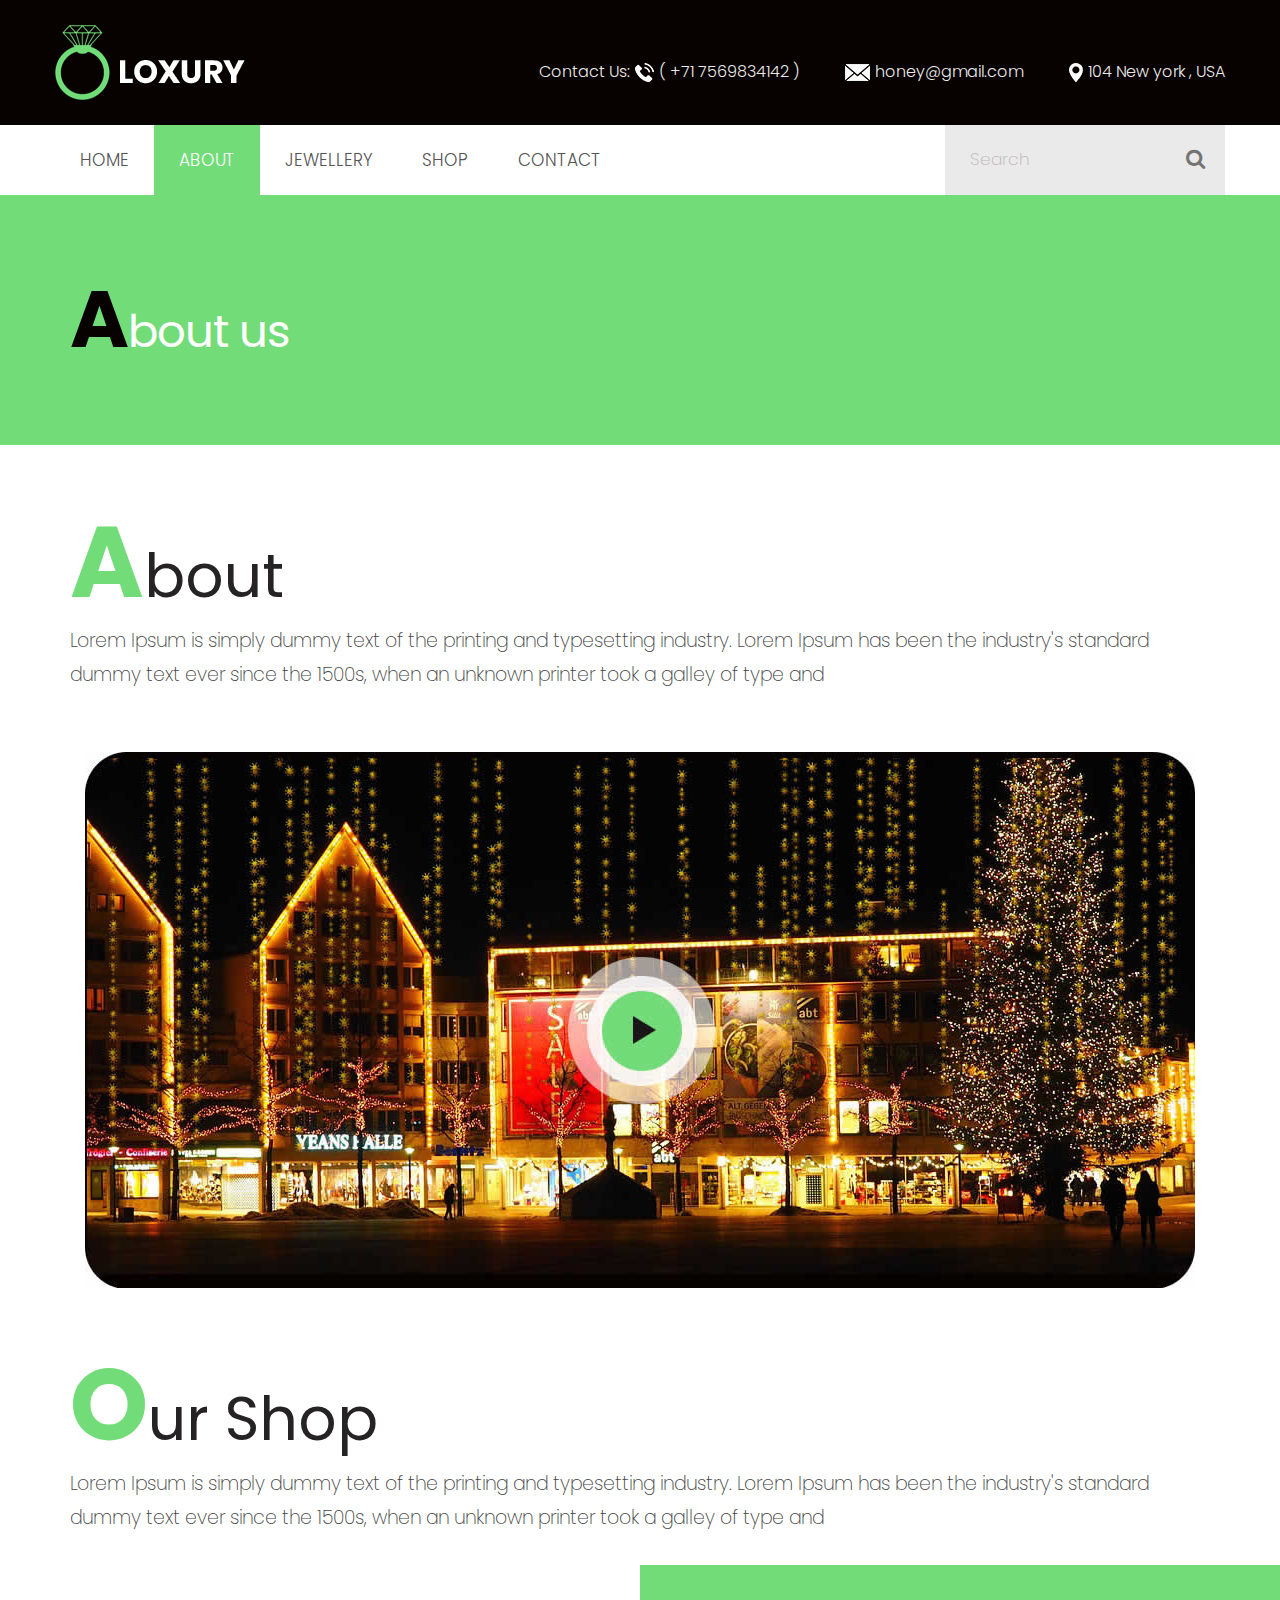
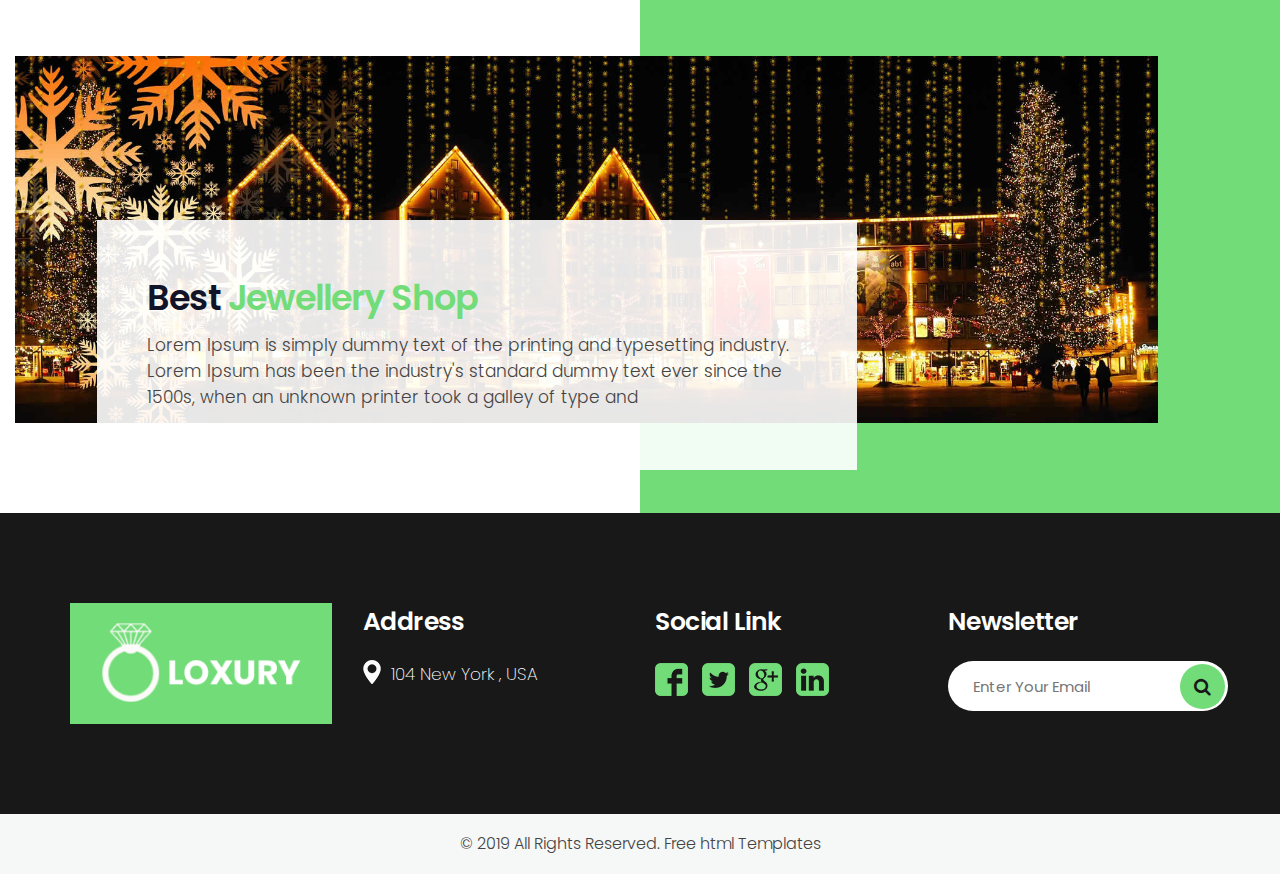
==== about.html @ 3f295a18 "adding theme" ====
<!DOCTYPE html>
<html lang="en">
   <!-- Basic -->
   <meta charset="utf-8">
   <meta http-equiv="X-UA-Compatible" content="IE=edge">
   <!-- Mobile Metas -->
   <meta name="viewport" content="width=device-width, initial-scale=1, shrink-to-fit=no">
   <!-- Site Metas -->
   <title>Loxury</title>
   <meta name="keywords" content="">
   <meta name="description" content="">
   <meta name="author" content="">
   <!-- site icon -->
   <link rel="icon" href="images/fevicon.png" type="image/png" />
   <!-- Bootstrap core CSS -->
   <link href="css/bootstrap.css" rel="stylesheet">
   <!-- FontAwesome Icons core CSS -->
   <link href="css/font-awesome.min.css" rel="stylesheet">
   <!-- Custom animate styles for this template -->
   <link href="css/animate.css" rel="stylesheet">
   <!-- Custom styles for this template -->
   <link href="style.css" rel="stylesheet">
   <!-- Responsive styles for this template -->
   <link href="css/responsive.css" rel="stylesheet">
   <!-- Colors for this template -->
   <link href="css/colors.css" rel="stylesheet">
   <!-- light box gallery -->
   <link href="css/ekko-lightbox.css" rel="stylesheet">
   <!--[if lt IE 9]>
   <script src="https://oss.maxcdn.com/libs/html5shiv/3.7.0/html5shiv.js"></script>
   <script src="https://oss.maxcdn.com/libs/respond.js/1.4.2/respond.min.js"></script>
   <![endif]-->
   </head>
   <body id="about" class="about_page">
      <!-- loader -->
      <div id="preloader">
         <img class="preloader" src="images/logo.png" alt="#">
      </div>
      <!-- end loader -->
      <!-- header -->
      <header class="header">

        <div class="header_top_section">
           <div class="container">
              <div class="row">
               <div class="col-lg-3">
                  <div class="full">
                     <div class="logo">
                        <a href="index.html"><img src="images/logo.png" alt="#" /></a>
                     </div>
                  </div>
               </div>
               <div class="col-lg-9 site_information">
                  <div class="full">
                      <div class="top_section_info">
                         <ul>
                           <li>Contact Us: <img src="images/i1.png" alt="#" /> <a href="#">( +71 7569834142 )</a></li>
                           <li><img src="images/i2.png" alt="#" /> <a href="#">honey@gmail.com</a></li>
                           <li><img src="images/i3.png" alt="#" /> <a href="#">104 New york , USA</a></li>
                        </ul>
                      </div>
                  </div>
               </div>
            </div>
           </div>
        </div>

        <div class="header_bottom_section">

         <div class="container">
            
           <div class="row">
               <div class="col-md-12">
                  <div class="full ">
                     <div class="main_menu">
                        <nav class="navbar navbar-inverse navbar-toggleable-md">
                           <button class="navbar-toggler" type="button" data-toggle="collapse" data-target="#cloapediamenu" aria-controls="cloapediamenu" aria-expanded="false" aria-label="Toggle navigation">
                           <span class="float-left">Menu</span>
                           <span class="float-right"><i class="fa fa-bars"></i> <i class="fa fa-close"></i></span>
                           </button>
                           <div class="collapse navbar-collapse justify-content-md-center" id="cloapediamenu">
                              <ul class="navbar-nav">
                                 <li class="nav-item">
                                    <a class="nav-link" href="index.html">Home</a>
                                 </li>
                                 <li class="nav-item active">
                                    <a class="nav-link color-aqua-hover" href="about.html">About</a>
                                 </li>
                                 <li class="nav-item">
                                    <a class="nav-link color-aqua-hover" href="jewellery.html">Jewellery</a>
                                 </li>
                                 <li class="nav-item">
                                    <a class="nav-link color-grey-hover" href="shop.html">Shop</a>
                                 </li>
                                 <li class="nav-item">
                                    <a class="nav-link color-grey-hover" href="contact.html">Contact</a>
                                 </li>
                              </ul>
                           </div>
                        </nav>
                     </div>
                     <div class="search_bar">
                        <form action="index.html">
                           <input type="text" class="search_field" placeholder="Search" required />
                           <button class="search_button" type="button"><i class="fa fa-search"></i></button>
                        </form>
                     </div>
                  </div>
               </div>
            </div>
         </div>
      </header>
      <!-- end header -->
      <!-- inner page -->
      <section class="innerpage_banner">
         <div class="container">
            <div class="row">
               <div class="col-sm-12">
                  <div class="full">
                     <div class="page_title">
                        <div class="full heading_s1">
                           <h2><span>About us</span></h2>
                        </div>
                     </div>
                  </div>
               </div>
            </div>
         </div>
      </section>
      <!-- end inner page -->
      <!-- about section -->
      <section class="layout_padding section padding_bottom_0">
         <div class="container">
            <div class="row">
               <div class="col-lg-12">
                  <div class="full heading_s1">
                     <h2>About</h2>
                  </div>
                  <div class="full">
                     <p class="large">Lorem Ipsum is simply dummy text of the printing and typesetting industry. Lorem Ipsum has been the industry's standard dummy text ever since the 1500s, when an unknown printer took a galley of type and</p>
                  </div>
               </div>
               <div class="col-md-12">
                  <div class="about_img margin_top_30  text_align_center">
                     <img src="images/video_img.jpg" alt="#" />
                  </div>
               </div>
            </div>
         </div>
      </section>
      <!-- end about section -->
      <!-- section -->
      <section class="layout_padding section padding_bottom_0">
         <div class="container">
            <div class="row">
               <div class="col-lg-12">
                  <div class="full heading_s1">
                     <h2>Our Shop</h2>
                  </div>
                  <div class="full">
                     <p class="large">Lorem Ipsum is simply dummy text of the printing and typesetting industry. Lorem Ipsum has been the industry's standard dummy text ever since the 1500s, when an unknown printer took a galley of type and</p>
                  </div>
               </div>
            </div>
         </div>
      </section>
      <!-- end section -->
      <!-- section -->
      <section class="layout_padding haf_layout section">
         <div class="container-fluid">
            <div class="row">
              <div class="col-md-11">
                 <div class="row">
                   <div class="container">
                    <div class="col-md-8">
                     <div class="full banner_section">
                         <h3>Best <span style="color: #72dd78 !important;">Jewellery Shop</span></h3>
                         <p>Lorem Ipsum is simply dummy text of the printing and typesetting industry. Lorem Ipsum has been the industry's standard dummy text ever since the 1500s, when an unknown printer took a galley of type and</p>
                     </div>
                    </div>
                 </div>
                  </div>
                 <img class="img-responsive" src="images/bg1.jpg" alt="#" />
              </div>
            </div>
         </div>
      </section>
      <!-- end section -->
      <!-- footer -->
      <footer class="footer layout_padding">
         <div class="container">
            <div class="row">
               <div class="col-md-3 col-sm-12">
                  <a href="index.html"><img class="img-responsive" src="images/logo_footer.png" alt="#" /></a>
               </div>

               <div class="col-md-3 col-sm-12">
                  <div class="footer_link_heading">
                     <h3>Address</h3>
                  </div>
                  <div class="address_infor">
                     <p> 
                        <span class="icon"><img src="images/location_icon.png" alt="#" /></span>
                        <span class="addrs">104 New York , USA</span>
                     </p>
                  </div>
               </div>

               <div class="col-md-3 col-sm-12">
                  <div class="footer_link_heading">
                     <h3>Social Link</h3>
                  </div>
                  <div class="social_icon">
                    <ul>
                       <li><a href="#"><img src="images/fb.png" alt="#" /></a></li>
                       <li><a href="#"><img src="images/tw.png" alt="#" /></a></li>
                       <li><a href="#"><img src="images/gp.png" alt="#" /></a></li>
                       <li><a href="#"><img src="images/in.png" alt="#" /></a></li>
                    </ul>
                  </div>
               </div>
               
               <div class="col-md-3 col-sm-12">
                  <div class="footer_link_heading">
                     <h3>Newsletter</h3>
                  </div>
                  <div class="email_address_bottom">
                     <form>
                        <fieldset>
                           <div class="field_email">
                              <input type="email" name="email" placeholder="Enter Your Email">
                              <button><i class="fa fa-search"></i></button>
                           </div>
                        </fieldset>
                     </form>
                  </div>
               </div>
            </div>
         </div>
      </footer>
      <div class="cpy">
        <div class="container">
           <div class="row">
             <div class="col-md-12">
               <p>© 2019 All Rights Reserved. <a href="https://html.design/">Free html Templates</a></p>
             </div>
           </div>
        </div>
      </div>
      <!-- end footer -->
      <!-- Core JavaScript
         ================================================== -->
      <script src="js/jquery.min.js"></script>
      <script src="js/tether.min.js"></script>
      <script src="js/bootstrap.min.js"></script>
      <script src="js/parallax.js"></script>
      <script src="js/animate.js"></script>
      <script src="js/ekko-lightbox.js"></script>
      <script src="js/custom.js"></script>
   </body>
</html>
---- style.css ----
/*-------------------------------------------------------------------
    File Name: style.css
-------------------------------------------------------------------*/

/*-------------------------------------------------------------------
    1.import file
-------------------------------------------------------------------*/

@import url('https://fonts.googleapis.com/css?family=Poppins:100,100i,200,200i,300,300i,400,400i,500,500i,600,600i,700,700i,800,800i,900,900i');
@import url('https://fonts.googleapis.com/css?family=Raleway:100,100i,200,200i,300,300i,400,400i,500,500i,600,600i,700,700i,800,800i,900,900i');

/*-------------------------------------------------------------------
    2.basic
-------------------------------------------------------------------*/

body {
    font-size: 14px;
    line-height: 26px;
    background-color: #f6f7f7;
}

body {
    overflow-x: hidden;
}

* {
    margin: 0;
    padding: 0;
    box-sizing: border-box;
}

h1,
h2,
h3,
h4,
h5,
body,
p {
    font-family: 'Poppins', sans-serif;
}

h1,
h2,
h3,
h4,
h5,
h6 {
    font-weight: 700;
    color: #111428;
}

h1:hover a,
h2:hover a,
h3:hover a,
h4:hover a,
h5:hover a,
h6:hover a {
    color: #121212 !important;
}

h1 {
    font-size: 32px;
    line-height: 40px;
    margin-bottom: 23px
}

h2 {
    font-size: 27px;
    line-height: 38px;
    margin-bottom: 20px
}

h3 {
    font-size: 35px;
    line-height: normal;
    margin-bottom: 17px;
    font-weight: 600;
    color: #111428;
    letter-spacing: -1px;
    line-height: 35px;
}

h4 {
    font-size: 19px;
    line-height: 29px;
    margin-bottom: 14px
}

h5 {
    font-size: 17px;
    line-height: 25px;
    margin-bottom: 11px
}

h6 {
    font-size: 16px;
    line-height: 24px;
    margin-bottom: 11px
}

a {
    color: #121212;
}

body,
p {
    color: #9f9f9f;
}

p {
    margin-bottom: 30px;
    font-size: 17px;
    line-height: normal;
    color: #444;
    font-weight: 300;
}

p.large {
    margin-bottom: 30px;
    font-size: 19px;
    line-height: 34px;
    color: #444;
    font-weight: 200;
}

ol,
ul {
    list-style: none;
    margin: 0;
}

a {
    text-decoration: none !important;
}

.white_fonts p,
.white_fonts h1,
.white_fonts h2,
.white_fonts h3,
.white_fonts h4,
.white_fonts h5,
.white_fonts h6,
.white_fonts ul,
.white_fonts ul li,
.white_fonts ul li a,
.white_fonts ul i,
.white_fonts .post_info i,
.white_fonts div,
.white_fonts a.read_morem,
.white_fonts small {
    color: #fff !important;
}

.blockquote {
    border: 1px solid #e2e2e2 !important;
    background: #fff none repeat scroll 0 0;
    font-size: 1.1rem;
    font-style: italic;
    margin-bottom: 1.5rem;
    border-radius: 0 !important;
    padding: 2rem;
}

.check li:before {
    content: "\f06c";
    font-family: "FontAwesome";
    font-size: 16px;
    left: 0;
    padding-right: 8px;
    position: relative;
    top: 2px;
}

.check li {
    list-style: none;
    margin-bottom: 0.5rem;
}

.check li:last-child {
    margin-bottom: 0;
}

.check {
    margin-left: 0;
    padding-left: 0;
    margin: 0;
}

.check li a {}

hr.invis {
    border: 0;
    margin: 2rem 0;
}

.margin_top_0 {
    margin-top: 0 !important;
}

.margin_top_10 {
    margin-top: 10px;
}

.margin_top_20 {
    margin-top: 20px;
}

.margin_top_30 {
    margin-top: 30px !important;
}

.margin_top_40 {
    margin-top: 40px;
}

.margin_top_50 {
    margin-top: 50px !important;
}

.margin_top_60 {
    margin-top: 60px;
}

.margin_top_70 {
    margin-top: 70px;
}

.margin_top_80 {
    margin-top: 80px;
}

.margin_top_90 {
    margin-top: 90px;
}

.margin_top_100 {
    margin-top: 100px;
}

.margin_bottom_0 {
    margin-bottom: 0 !important;
}

.margin_bottom_10 {
    margin-bottom: 10px;
}

.margin_bottom_20 {
    margin-bottom: 20px;
}

.margin_bottom_30 {
    margin-bottom: 30px;
}

.margin_bottom_40 {
    margin-bottom: 40px;
}

.margin_bottom_50 {
    margin-bottom: 50px;
}

.margin_bottom_60 {
    margin-bottom: 60px;
}

.margin_bottom_70 {
    margin-bottom: 70px;
}

.margin_bottom_80 {
    margin-bottom: 80px;
}

.margin_bottom_90 {
    margin-bottom: 90px;
}

.margin_bottom_100 {
    margin-bottom: 100px;
}

.span1,
.span2,
.span3,
.span4,
.span5,
.span6,
.span7,
.span8,
.span9,
.span10 {
    padding: 0 15px;
    float: left;
    min-height: 25px;
}

.border_radius_0 {
    border-radius: 0 !important;
}

.span1 {
    width: 10%;
}

.span2 {
    width: 20%;
}

.span3 {
    width: 30%;
}

.span4 {
    width: 40%;
}

.span5 {
    width: 50%;
}

.span6 {
    width: 60%;
}

.span7 {
    width: 70%;
}

.span8 {
    width: 80%;
}

.span9 {
    width: 90%;
}

.span10 {
    width: 100%;
}

.center {
    justify-content: center;
    display: flex;
}

.full {
    width: 100%;
    float: left;
}

.only_md_display {
    display: none;
}

button {
    cursor: pointer;
}

button.navbar-toggler .fa-close {
    display: none;
}

button.navbar-toggler[aria-expanded="false"] .fa-bars {
    display: block;
}

button.navbar-toggler[aria-expanded="true"] .fa-close {
    display: block;
}

button.navbar-toggler[aria-expanded="true"] .fa-bars {
    display: none;
}

.field input {
    width: 100%;
    margin-top: 10px;
    border: none;
    min-height: 45px;
    padding: 0 20px;
    line-height: 45px;
    font-size: 15px;
    font-family: 'Poppins', sans-serif;
}

.padding-left_0 {
    padding-left: 0;
}

.blog_detail h3 {
    text-transform: none;
    font-weight: 500;
    line-height: 32px;
    margin-bottom: 20px;
    text-align: justify;
}

.form_contact_main .field {
    width: 50%;
    float: left;
    padding: 0 5px;
}

.half_grey_section {
    background: #252525;
}

.br_single_blog_2 {
    float: left;
    width: 100%;
    margin: 15px 0;
}

.br_single_blog_2 hr {
    border-top: 2px dotted #d3d3d3;
    margin-top: 25px;
    margin-bottom: 25px;
}

.layout_padding_grey_half {
    padding: 80px 105px 80px 90px;
    text-align: center;
}

.width_50 {
    width: 50%;
}

.ekko-lightbox-nav-overlay a {
    opacity: 1 !important;
}

.ekko-lightbox .modal-content {
    box-shadow: none !important;
    border: solid #fff 4px;
}

.modal-backdrop.show {
    opacity: 0.7;
}

.text_align_center {
    text-align: center;
}

.field {
    float: left;
    width: 100%;
    margin-bottom: 5px;
}

.field label {
    float: left;
    width: 36%;
    font-size: 14px;
    font-weight: 500;
    color: #000000;
    margin: 0;
    min-height: 40px;
    line-height: 40px;
}

.custom_field {
    float: right;
    width: 64%;
    background: #f8f8f8;
    border: solid #e1e1e1 1px;
    min-height: 40px;
    border-radius: 5px;
    color: #000;
    font-size: 14px;
    padding: 5px 15px;
}

.field label {
    float: left;
    width: 36%;
    font-size: 14px;
    font-weight: 500;
    color: #000000;
    margin: 0;
    min-height: 40px;
    line-height: 40px;
}

.form_full label {
    width: 100%;
}

form#commant_form div.field textarea.custom_field {
    margin-bottom: 10px;
}

.form_full textarea {
    min-height: 100px;
    width: 100%;
}

.border-radius_0 {
    border-radius: 0 !important;
}

.form_full input,
.form_full select {
    width: 100%;
    height: 50px;
}

.small_heading.main-heading {
    margin-bottom: 20px;
    width: 100%;
}

.small_heading.main-heading h2 {
    font-size: 20px;
    margin-bottom: 5px;
    font-weight: 600;
}

.main-heading::after {
    width: 30px;
    height: 4px;
    background: #feb61a;
    content: "";
    margin: 0;
    display: block;
    position: relative;
}

/**---- Style the tab ----**/

.tab-details {
    float: right;
    padding: 2rem 0;
    width: 80%;
    background-color: #ffffff;
}

.tab-details .blog-meta h4 {
    font-size: 14px;
    margin: 0;
    padding: 0.5rem 0 0;
    line-height: 1.4;
}

div.tab {
    float: left;
    padding: 2rem 0;
    width: 20%;
    position: static;
    height: 100%;
    background-color: #121212;
}

div.tab button {
    display: block;
    background-color: inherit;
    color: black;
    padding: 0.9rem 1rem 0.7rem;
    width: 100%;
    border: 0;
    outline: none;
    text-align: right;
    cursor: pointer;
    -webkit-transition: all .3s ease-in-out;
    -moz-transition: all .3s ease-in-out;
    -ms-transition: all .3s ease-in-out;
    -o-transition: all .3s ease-in-out;
    transition: all .3s ease-in-out;
    font-size: 14px;
    font-weight: 400;
    border-bottom: 0 solid #303030;
    line-height: 1;
    text-transform: capitalize;
}

div.tab button:hover,
div.tab button.active {
    background-color: #ffffff;
    border-right: 0 solid #303030;
    border-bottom: 0 solid #303030;
    border-left: 0 solid #303030;
}

div.tab button:hover {
    border-top: 0;
}

.tabcontent {
    padding: 0 2rem;
    display: none;
}

.tabcontent.active {
    display: block;
}


/* Style the topbar-section */

.topsocial .fa {
    margin-right: 0.5rem;
    font-size: 15px;
}

.topbar-section {
    display: block;
    position: relative;
    background-color: #1d1d1d;
    padding: 0.8rem 2rem;
    font-size: 14px;
}

.blog-list-widget .w-100,
.footer,
.header .dropdown-item,
.header .dropdown-item:hover,
.header .dropdown-item:focus,
div.tab button,
.topbar-section,
.topbar-section a {
    color: rgba(255, 255, 255, 1) !important;
}

div.tab button:hover,
div.tab button.active,
.topbar-section a:focus,
.topbar-section a:hover {
    color: rgba(255, 255, 255, 1) !important;
}

.topbar-section .list-inline {
    margin: 0;
    padding: 0;
}

.topbar-section .tooltip-inner {
    margin-top: 10px !important;
}

.topbar-section .list-inline-item {
    padding: 0 0 0 0.5rem !important;
}

.custom-select {
    border: 1px solid #e2e2e2;
    border-radius: 0;
    color: #464a4c;
    display: inline-block;
    font-size: 12px;
    font-weight: lighter;
    line-height: 1.25;
    max-width: 100%;
    min-height: 45px;
    outline: medium none;
    width: 100%;
}

.table-bordered thead td,
.table-bordered thead th {
    border: 0 none;
}

.page-title {
    position: relative;
    padding: 3rem 0 3rem;
}

.page-title h1 {
    font-size: 34px;
    margin-bottom: 0;
    font-weight: bold;
}

.page-title p {
    font-size: 18px;
    margin-bottom: 0;
    padding-bottom: 0;
}

.breadcrumb-item {
    display: inline;
    text-transform: uppercase;
    letter-spacing: 1px;
    font-size: 11px;
    float: none;
}

.breadcrumb {
    margin-top: 1.6em;
    background-color: transparent;
    border-radius: 0;
    list-style: outside none none;
    margin-bottom: 0;
    padding: 0;
}

.withoutdesc .breadcrumb {
    margin-top: 0;
    line-height: 1;
}

.withbg {
    background: rgba(0, 0, 0, 0) url("images/slider_bg.png") no-repeat scroll center bottom;
    height: 245px;
    position: absolute;
    top: 30px;
    width: 100%;
    left: 0;
    right: 0;
    text-align: center;
    margin: auto;
}

select.form-control:not([size]):not([multiple]) {
    color: #767676;
}

.form-control::-webkit-input-placeholder {
    color: #767676;
    opacity: 1;
}

.form-control::-moz-placeholder {
    color: #767676;
    opacity: 1;
}

.form-control:-ms-input-placeholder {
    color: #767676;
    opacity: 1;
}

.form-control::placeholder {
    color: #767676;
    opacity: 1;
}

a {
    text-decoration: none !important
}

.entry {
    position: relative;
}

.entry:hover .magnifier {
    top: 0;
}

.magnifier {
    position: absolute;
    top: 500px;
    left: 0;
    bottom: 0;
    right: 0;
    opacity: 0;
    -webkit-transition: all .3s ease-in-out;
    -moz-transition: all .3s ease-in-out;
    -ms-transition: all .3s ease-in-out;
    -o-transition: all .3s ease-in-out;
    transition: all .3s ease-in-out;
    -webkit-transform: scale(1);
    -moz-transform: scale(1);
    -ms-transform: scale(1);
    -o-transform: scale(1);
    transform: scale(1);
}

.pager p {
    color: #222222;
    padding-bottom: 0;
    margin-bottom: 0;
}

.pager a,
.magni-like a {
    color: #999999;
}

.magni-desc h4 {
    color: #ffffff;
    text-transform: capitalize;
    font-size: 21px;
    padding-bottom: 5px;
    margin-bottom: 0;
}

.magni-desc a {
    color: #ffffff;
}

.magni-desc small {
    opacity: 1;
    color: #ffffff;
    font-size: 12px;
    text-transform: uppercase;
}

.magni-desc {
    position: absolute;
    bottom: 20%;
    margin: -25px auto;
    text-align: center;
    left: 0;
    right: 0;
}

.with-desc .magnifier {
    left: 0;
    background-color: rgba(0, 0, 0, 0.5);
    right: 0;
    bottom: 0;
    top: 0 !important;
}

.with-desc h4 {
    padding: 10px 0 0;
    margin-bottom: 0;
    font-size: 19px;
}

.with-desc small {
    display: block;
    font-size: 11px;
    letter-spacing: 1px;
    text-transform: uppercase;
}

/*-------------------------------------------------------------------
    3.header
-------------------------------------------------------------------*/

.header {
    padding: 0;
    margin-top: 0;
    position: relative;
    z-index: 2;
    width: 100%;
    top: 0;
    background: #070100;
}

.navbar-inverse {
    padding: 0;
    z-index: 1;
}

.navbar-inverse .navbar-nav .nav-link, .navbar-nav .nav-link {
    font-size: 17px;
    font-weight: 300;
    line-height: normal;
    color: #555454;
    letter-spacing: 0px;
    transition: ease all 0.5s;
    text-transform: uppercase;
}

.nav-item.active {
    background: #72dd78;
}

header .main_menu .nav-item.active a.nav-link {
    color: #fff !important;
}

.dropdown-toggle::after {
    display: inline-block;
    width: auto;
    height: auto;
    margin-left: 0.2em;
    margin-top: 0rem;
    vertical-align: middle;
    content: "\f107";
    border: 0;
    font-family: 'FontAwesome';
}

.navbar-toggleable-md .navbar-nav .nav-link {
    padding: 22px 25px 22px ;
}

.header-section {
    padding: 2rem 0 4rem;
    background-color: #ffffff;
}

.logo img {
    max-width: 324px;
    max-width: 100%;
    margin: auto;
    text-align: center;
    display: block;
}

.navbar-nav {
    margin: 0;
}

.header .dropdown-menu {
    box-shadow: none;
    border-radius: 0;
    min-width: 240px;
    border: 0;
    margin-top: 0 !important;
    border-color: #edeff2;
    background-color: #121212;
}

.header .dropdown-item {
    text-transform: capitalize;
    font-size: 14px;
    padding: 10px 1.5rem;
    background-color: #111428;
    font-weight: 300;
}

.header .dropdown ul li:last-child {
    border-bottom: 0;
}

.header .dropdown-item span {
    position: absolute;
    right: 20px;
    top: 2px;
}

.header .container-fluid {
    max-width: 1240px;
}

.header-section {
    margin-bottom: 0;
}

.header .container {
    padding-left: 0;
    padding-right: 0;
}

.heading_s2 {
    margin-bottom: 50px;
}

.topmenu i {
    padding-right: 0.3rem;
}

.menu-large {
    overflow: hidden;
    position: static !important;
}

.dropdown-menu.megamenu {
    left: 0;
    right: 0;
    margin-top: 10px !important;
    width: 100%;
    background-color: #121212 !important;
}

.dropdown-menu .fa.fa-angle-right {
    position: absolute;
    right: 0px;
    top: 10px;
}

.dropdown-menu .dropdown-menu {
    margin-top: 0 !important
}

.mega-menu-content {
    position: relative;
    padding: 0;
    margin: 0 -10px;
    background-color: #121212;
}

/**---- header top ----**/

.header_top_section {
    min-height: auto;
}

/**---- logo ----**/

.logo {
    float: left;
    margin-top: 25px;
    margin-bottom: 25px;
}

.site_information {
    padding-top: 25px;
}

.site_information ul {
    padding: 0;
    list-style: none;
    margin: 34px 0 0;
    float: right;
    width: auto;
}

.site_information ul li {
    margin-left: 45px;
}

.site_information ul li {
    float: left;
}

.site_information ul li span.infor_text {
    font-size: 15px;
    color: #111428;
    font-weight: 300;
    line-height: 20px;
}

.site_information ul li span.infor_text strong {
    font-weight: 700;
}

.site_information ul li span.icon_img {
    margin-right: 15px;
    display: flex;
    justify-content: center;
    align-items: center;
}

/**---- header bottom section ----**/

.header_bottom_section {
    min-height: 70px;
    background: #fff;
}

.header_bottom_section .main_menu {
    float: left;
    padding-left: 0;
}

/**---- search bar menu ----**/

.header_bottom_section .search_bar {
    float: right;
    width: 275px;
    height: 70px;
    background: #111428;
}

.header_bottom_section .search_bar {
    float: right;
    width: 280px;
    height: 70px;
    background: #eaeaea;
    padding: 21px 25px;
}

.header_bottom_section .search_bar form {
    float: left;
    width: 100%;
}

.header_bottom_section .search_bar form input.search_field {

    width: 100%;
    padding: 0;
    border: none;
    height: 25px;
    color: #757474 !important;
    background: #eaeaea;
    font-weight: 200;
    font-family: 'Poppins', sans-serif;
    font-size: 17px;
    letter-spacing: 0px;

}


.header_bottom_section .search_bar form input.search_field:focus {
    box-shadow: none !important;
}

.header_bottom_section .search_bar form button {
    position: absolute;
    width: 25px;
    padding: 0;
    background: transparent;
    border: none;
    color: #757474;
    font-size: 21px;
    right: 32px;
    cursor: pointer;
}

.header_bottom_section .search_bar ::placeholder {
    color: #bab6b6;
    opacity: 1;
}

.site_information ul li, .site_information ul li a {
    font-size: 16px;
    color: #eaeaea;
    font-weight: 300;
}

/*-------------------------------------------------------------------
    4.section
-------------------------------------------------------------------*/

.img-responsive {
    max-width: 100%;
}

.padding_bottom_0 {
    padding-bottom: 0 !important;
}

.padding_top_0 {
    padding-bottom: 0 !important;
}

.section {
    position: relative;
    display: block;
    padding: 4rem 0;
    background-color: #ffffff;
}

.white_bg {
    background: #fff;
}

.page-title {
    padding: 8rem 0 5.4rem !important;
    margin-top: -2.6rem;
}

.page-title p {
    padding-top: 1rem;
    padding-bottom: 0;
    margin-bottom: 0;
}

.page-title p,
.page-title h1 {
    color: #ffffff !important;
}

.parallax {
    background-attachment: fixed;
    background-position: 50% 0;
    background-repeat: no-repeat;
    height: 100%;
    position: relative;
    -webkit-background-size: cover;
    -moz-background-size: cover;
    -o-background-size: cover;
    background-size: cover;
}

.parallax.parallax-off {
    background-attachment: scroll !important;
    display: block;
    height: 100%;
    min-height: 100%;
    overflow: hidden;
    position: relative;
    background-position: top center;
    vertical-align: sub;
    width: 100%;
}

.no-scroll-xy {
    overflow: hidden !important;
    -webkit-transition: all .4s ease-in-out;
    -moz-transition: all .4s ease-in-out;
    -ms-transition: all .4s ease-in-out;
    -o-transition: all .4s ease-in-out;
    transition: all .4s ease-in-out;
}

.tagline p {
    font-style: italic;
    font-size: 16px;
}

.tagline h3 {
    font-size: 31px;
    margin: 0 0 1.8rem;
    padding: 0;
}

.section-title {
    display: block;
    position: relative;
    margin-bottom: 3rem
}

.section-title h3 {
    z-index: 1;
    font-size: 30px;
    position: relative;
    font-weight: bold;
    text-transform: capitalize;
}

.section-title .lead {
    font-size: 18px;
    margin-bottom: 0;
    font-style: italic;
    padding: 0;
    margin-top: 1rem
}

.section-title h3 .font-backend {
    bottom: -40px;
    color: #f2f2f2;
    font-family: Cochin;
    font-size: 140px;
    height: 80px;
    left: 0;
    line-height: 80px;
    opacity: 0.1;
    position: absolute;
    right: 0;
    z-index: -1;
}

.tagline-message h3 {
    padding: 0;
    font-size: 34px;
    margin: 0;
    line-height: 1.5;
    color: #ffffff;
    font-weight: bold;
}

.nopadtop {
    padding-top: 0 !important;
}

.box {
    background-color: #ffffff;
    padding: 2rem;
    position: relative;
    z-index: 11;
}

.box:hover img {
    top: -10px;
}

.box p {
    padding: 0;
    margin-bottom: 1rem;
}

.box img {
    margin-bottom: 1.5rem;
    display: block;
    line-height: 1;
    width: 60px;
    height: 82px;
    min-height: 82px;
    top: 0;
    position: relative;
    -webkit-transition: all .3s ease-in-out;
    -moz-transition: all .3s ease-in-out;
    -ms-transition: all .3s ease-in-out;
    -o-transition: all .3s ease-in-out;
    transition: all .3s ease-in-out;
}

.box h4 {
    font-size: 18px;
    text-transform: capitalize;
    font-weight: bold;
    margin-bottom: 1rem;
    padding: 0;
}

.m30 {
    margin-top: -60px;
}

.p120 {
    padding-bottom: 6.6rem;
    padding-top: 4rem;
}

.yellow_bg {
    background: #feb61a;
}

.pettr {
    background-image: url(images/yellow_pettr.png);
    background-position: center center;
}

p.large_1 {
    font-size: 17.5px;
    color: #111428;
    line-height: 28px;
    letter-spacing: -0.5px;
    margin: 0 0 10px 0;
}

.form_contact_main button {
    margin-top: 30px;
    background: #111428;
    color: #fff;
    border: none;
    font-weight: 500;
    font-size: 16px;
    padding: 12px 45px;
    border-radius: 5px;
    transition: ease all 0.2s;
}

.form_contact_main button:hover,
.form_contact_main button:focus {
    background: #feb61a;
    color: #111428;
}

/*-------------------------------------------------------------------
    5.sidebar
-------------------------------------------------------------------*/

.sidebar .widget {
    background-color: #ffffff;
    padding: 2rem;
    margin-bottom: 2rem;
}

.header .widget p {
    margin-bottom: 1rem;
}

.header .form-control {
    height: 40px !important;
    font-size: 13px !important;
    margin-bottom: 15px !important
}

.header .button--isi {
    padding: 10px 30px !important;
}

.header .blog-list-widget .mb-1 {
    color: #121212;
}

.header .blog-list-widget img {
    margin-right: 1rem;
    max-width: 72px;
    margin-top: 5px;
}

.header .blog-list-widget small {
    color: #aaaaaa;
}

.header .blog-list-widget .w-100 {
    display: block;
    margin-bottom: 5px;
}

.header .instagram-wrapper a {
    border-color: #ffffff;
    margin-left: -5px;
    margin-right: 5px;
}

.header .widget-title {
    margin: 0 0 1.3rem;
    font-size: 16px;
    padding: 0 !important;
}

.sidebar .instagram-wrapper a {
    border-color: #ffffff;
    border-width: 3px;
}

.category-widget ul {
    margin: 0;
    padding: 0;
    list-style: none;
}

.category-widget li {
    padding: 0.3rem;
    border-bottom: 1px dashed #e2e2e2;
}

.category-widget li:first-child {
    border-top: 1px dashed #e2e2e2;
}

.sidebar .blog-list-widget .mb-1 {
    color: #121212;
    font-size: 15px;
    font-weight: 600;
}

.sidebar small {
    color: #9f9f9f;
}

.tag-widget a {
    background-color: #111111;
    border-radius: 0;
    display: inline-block;
    color: #ffffff !important;
    margin: 0 0.3rem 0.3rem 0;
    line-height: 1;
    font-size: 13px;
    padding: 0.5rem 0.6rem;
    text-transform: capitalize;
}

.search-form {
    position: relative;
}

.search-form .form-control {
    border-right: 0 none;
    margin: 0;
    border: 1px solid #e2e2e2;
    border-radius: 0;
    font-size: 13px;
    font-weight: lighter;
    min-height: 45px;
}

.side_bar_search {
    padding-top: 10px;
}

.side_bar_blog .input-group {
    background: #f8f8f8;
    width: 100%;
    border-radius: 50px;
    height: 50px;
}

.product_catery .row.margin_bottom_20_all {
    float: left;
    width: 100%;
}

.side_bar_blog .input-group input.form-control {
    background: transparent;
    border: none;
    box-shadow: none;
    padding: 15px 20px;
    height: auto;
    font-size: 14px;
}

.side_bar_blog .input-group span.input-group-addon {
    border: none;
    background: transparent;
    padding: 10px 20px;
}

.side_bar_blog .input-group span.input-group-addon button {
    background: transparent;
    border: none;
    font-size: 15px;
    color: #000000;
}

/*-------------------------------------------------------------------
    6.pages
-------------------------------------------------------------------*/

.standard-page {
    padding: 3rem;
    background-color: #ffffff;
}

.standard-page .float-left {
    margin-bottom: 0.5rem;
    margin-right: 1.5rem;
    margin-top: 0.5rem;
}

.standard-page .float-right {
    margin-bottom: 0.5rem;
    margin-left: 1.5rem;
    margin-top: 0.5rem;
}

.notfound {
    padding: 4rem 0;
}

.notfound h2 {
    font-family: Comic Sans MS;
    font-size: 140px;
    padding: 0 0 1.7rem;
    margin: 0;
    line-height: 1;
    font-weight: bold;
}

.notfound h3 {
    font-size: 40px;
    padding: 0;
    margin: 0;
}

.notfound p {
    padding: 2rem 0 1.4rem;
    margin-bottom: 0;
}

.product_blog {
    background: #eaeaea;
    padding: 25px;
}

.product_blog img {
    width: 100%;
}

.product_blog h3 {
    margin: 25px 0 0 0;
    font-size: 20px;
    width: 100%;
    text-align: center;
    color: #202120;
    font-weight: 500;
}

/*-------------------------------------------------------------------
    7.blog
-------------------------------------------------------------------*/

.related-posts .col-lg-6 {
    margin-bottom: 0 !important
}

.user_name {
    font-size: 18px;
    font-weight: bold;
    padding: 0;
}

.comments-list .media-right,
.comments-list small {
    color: #999 !important;
    font-size: 11px;
    letter-spacing: 2px;
    margin-top: 5px;
    padding-left: 10px;
    text-transform: uppercase;
}

.comments-list .media {
    padding: 10px;
    margin-bottom: 15px;
}

.media-body .btn-primary {
    padding: 5px 10px !important;
    font-size: 11px !important;
}

.last-child {
    margin-bottom: 0 !important;
}

.comments-list img {
    max-width: 80px;
    margin-right: 30px;
}

.related-articles .blog-box {
    margin-bottom: 0;
}

.custom-title {
    padding: 0;
    margin: 0 0 2rem;
    font-size: 21px;
}

.authorbox h4 {
    margin: 0 0 0.9rem;
}

.authorbox .fa {
    color: #aaaaaa;
    margin-right: 0.5rem
}

.authorbox p {
    margin-bottom: 1rem;
}

.single-blog-meta {
    margin: 1rem 0 1.4rem;
}

.page-link {
    background-color: #121212;
    border: 0 none;
    border-radius: 0 !important;
    color: #fff;
    display: block;
    line-height: 1.25;
    margin-left: 0;
    margin-right: 6px;
    padding: 0.5rem 0.75rem;
    position: relative;
}

.blog-grid .col-xs-12 {
    margin-bottom: 2rem
}

.blog-box {
    padding: 0rem;
    background-color: #ffffff;
}

.shop-media,
.post-media {
    display: block;
    position: relative;
    overflow: hidden;
}

.shop-media img,
.post-media img {
    width: 100%;
}

.magnifier .fa {
    color: #ffffff !important;
}

.magnifier {
    position: absolute;
    top: 0;
    right: 0;
    bottom: 0;
    left: 0;
    opacity: 0;
    visibility: hidden;
    background-color: rgba(0, 0, 0, 0.2);
    -webkit-transition: all .3s ease-in-out;
    -moz-transition: all .3s ease-in-out;
    -ms-transition: all .3s ease-in-out;
    -o-transition: all .3s ease-in-out;
    transition: all .3s ease-in-out;
}

.entry {
    position: relative;
    overflow: hidden;
}

.hovereffect {
    position: absolute;
    top: 0;
    opacity: 0;
    left: 0;
    right: 0;
    bottom: 0;
    background-color: rgba(0, 0, 0, 0.2);
    -webkit-transition: all .3s ease-in-out;
    -moz-transition: all .3s ease-in-out;
    -ms-transition: all .3s ease-in-out;
    -o-transition: all .3s ease-in-out;
    transition: all .3s ease-in-out;
    zoom: 1;
    filter: alpha(opacity=0);
    opacity: 0.5;
    background: -moz-linear-gradient(0deg, rgba(0, 0, 0, 1) 0%, rgba(0, 0, 0, 0.1) 20%);
    background: -webkit-linear-gradient(0deg, rgba(0, 0, 0, 1) 0%, rgba(0, 0, 0, 0.1) 20%);
    background: linear-gradient(0deg, rgba(0, 0, 0, 1) 0%, rgba(0, 0, 0, 0.1) 20%);
    filter: progid: DXImageTransform.Microsoft.gradient( startColorstr='#121212', endColorstr='#12121200', GradientType=1);
}

.entry:hover .magnifier {
    visibility: visible;
    zoom: 1;
    filter: alpha(opacity=100);
    opacity: 1;
}

.shop-media:hover .hovereffect span::before,
.shop-media:hover .hovereffect,
.post-media:hover .hovereffect span::before,
.post-media:hover .hovereffect {
    visibility: visible;
    zoom: 1;
    filter: alpha(opacity=100);
    opacity: 1;
}

.post-bottom {
    border-top: 1px dashed #e2e2e2;
    padding-top: 1rem;
}

.blog-desc {
    padding: 2rem 2rem 1.5rem;
}

.blog-desc h4 {
    font-size: 21px;
}

.cat-title {
    display: block;
    font-size: 12px;
    margin: 0;
    padding: 0;
    line-height: 1;
    letter-spacing: 1px;
    text-transform: uppercase;
}

.blog-desc h4 {
    margin: 0;
    font-weight: 600;
    padding: 1rem 0 0;
}

.blog-desc p {
    padding-bottom: 0
}

.blog-meta {
    display: block;
    font-style: italic;
    margin: 0.7rem 0 0.6rem;
}

.readmore {
    font-size: 12px;
    font-weight: 500;
    line-height: 1;
    letter-spacing: 1px;
    text-transform: uppercase;
}

.readmore:after {
    content: "\f1bb";
    font-family: "FontAwesome";
    font-size: 14px;
    left: 0;
    padding-left: 8px;
    opacity: 0;
    visibility: hidden;
    position: relative;
}

.blog-box:hover .readmore:after,
.box:hover .readmore:after {
    opacity: 1;
    visibility: visible;
}

/*-------------------------------------------------------------------
    8.others
-------------------------------------------------------------------*/

.loader {
    display: block;
    margin: 20px auto 0;
    vertical-align: middle;
}

#preloader {
    width: 100%;
    height: 100%;
    top: 0;
    right: 0;
    bottom: 0;
    left: 0;
    background: #111;
    z-index: 11000;
    position: fixed;
    display: flex;
    justify-content: center;
    align-items: center;
}

.preloader {
    position: relative;
    margin: 0;
    width: auto;
    height: auto;
}

.tab-services p {
    margin-bottom: 0;
}

.tab-services .tab-details {
    border: 1px dashed #e2e2e2;
}

.tab-services div.tab {
    padding: 0;
    border: 1px dashed #e2e2e2;
    border-right: 0px dashed #e2e2e2;
    background-color: transparent;
}

.tab-services div.tab button {
    padding: 1rem;
    color: #121212 !important;
}

.tab-services h4 {
    font-size: 18px;
    padding: 0 0 1rem !important;
    margin: 0;
}

.dmtop {
    background-color: #111428;
    background-image: url(images/arrow.png);
    background-position: 50% 50%;
    background-repeat: no-repeat;
    z-index: 9999;
    width: 40px;
    height: 40px;
    text-indent: -99999px;
    position: fixed;
    bottom: -100px;
    right: 25px;
    cursor: pointer;
    border-radius: 100%;
    -webkit-transition: all .7s ease-in-out;
    -moz-transition: all .7s ease-in-out;
    -o-transition: all .7s ease-in-out;
    -ms-transition: all .7s ease-in-out;
    transition: all .7s ease-in-out;
    overflow: auto;
}

.tp-caption.WebProduct-Title,
.WebProduct-Title {
    background-color: transparent;
    border-color: transparent;
    border-radius: 0 0 0 0;
    border-style: none;
    border-width: 0;
    color: rgba(255, 255, 255, 1.00);
    font-family: Roboto;
    font-size: 90px;
    font-style: normal;
    font-weight: bold;
    line-height: 90px;
    padding: 0;
    text-decoration: none;
}

.tp-caption.WebProduct-Content,
.WebProduct-Content {
    background-color: transparent;
    border-color: transparent;
    border-radius: 0 0 0 0;
    border-style: none;
    border-width: 0;
    color: rgba(255, 255, 255, 0.8);
    font-family: Roboto;
    font-size: 15px;
    font-style: normal;
    font-weight: 400;
    line-height: 24px;
    padding: 0;
    text-decoration: none;
}

.tp-caption.rev-btn:active,
.rev-btn:active,
.tp-caption.rev-btn:focus,
.rev-btn:focus,
.tp-caption.rev-btn:hover,
.rev-btn:hover {
    background-color: #121212 !important;
    color: #ffffff !important;
}

.stat-count p {
    color: rgba(255, 255, 255, 0.9);
}

.stat-count h3,
.stat-count h4 {
    color: #ffffff;
}

.stat-count h4 {
    font-size: 44px;
    line-height: 1;
    padding: 0;
    margin: 0;
}

.stat-count h3 {
    padding: 20px 0 10px;
    margin: 0;
    line-height: 1;
    font-size: 20px;
}

.stat-count h3 i {
    padding-right: 10px;
    border-right: 1px solid #fff;
    margin-right: 10px;
}

.stat-count p {
    padding: 0;
    margin: 0;
}

#message {
    display: none;
    padding: 20px 0;
    position: relative;
    text-align: left;
}

#map {
    height: 400px;
    position: relative;
    width: 100%;
    z-index: 1;
    margin-bottom: 1rem;
}

#map img {
    max-width: inherit;
}

.loader {
    margin-left: 10px;
}

.map {
    position: relative;
}

.map .row {
    position: relative;
}

.infobox img {
    width: 100% !important;
}

.map .searchmodule {
    padding: 18px 10px;
}

.infobox {
    display: block;
    margin: 0;
    padding: 0 0 10px;
    position: relative;
    width: 260px;
    z-index: 100;
}

.infobox .title {
    font-size: 13px;
    line-height: 1;
    margin-bottom: 0;
    margin-top: 15px;
    padding-bottom: 5px;
    text-transform: capitalize;
}

.contact-box h4 {
    padding: 0 0 20px;
}

.contact-box hr {
    border: 0;
}

.question h3 {
    font-size: 18px;
    padding: 10px 0 15px;
    margin: 0;
    line-height: 1;
}

.question h3 strong {
    font-size: 24px;
    font-weight: bold;
    padding-right: 5px;
}

.question p {
    margin-bottom: 0;
    padding-bottom: 20px;
}

.contact-form .form-control {
    margin-bottom: 20px;
    height: 45px;
    border-radius: 0;
    font-size: 14px;
    border: 1px solid #e2e2e2;
}

.contact-detail {
    font-weight: 700;
    font-size: 15px;
    margin-right: 15px;
}

.contact-detail i {
    margin-right: 3px;
}

.contact-form textarea.form-control {
    height: 120px !important;
    padding-top: 15px;
}

.small-title {
    display: block;
    margin-bottom: 2rem
}

.small-title h4 {
    padding: 0;
    margin: 0 0 0;
    line-height: 1;
}

.contact-details {
    margin: 0 auto;
    padding: 0;
}

.contact-details h1,
.contact-details h2 {
    color: #ffffff;
    padding-bottom: 0;
    line-height: 1.6 !important;
    font-size: 15px;
    font-weight: 500;
    letter-spacing: 1px;
    margin-bottom: 0;
    text-transform: uppercase;
}

.contact-details h1 {
    background-color: #121212;
    border: 10px solid #121212;
    -webkit-box-shadow: inset 0px 0px 0px 2px #313131;
    -moz-box-shadow: inset 0px 0px 0px 2px #313131;
    box-shadow: inset 0px 0px 0px 2px #313131;
    color: #fff;
    padding: 10px 0;
    font-weight: bold;
    max-width: 500px;
    line-height: 1;
    font-size: 38px;
    margin: 15px auto;
}

.team-item .desc {
    -webkit-transition: visibility 0.35s ease-in-out, opacity 0.35s ease-in-out, top 0.35s ease-in-out, bottom 0.35s ease-in-out, bottom 0.35s ease-in-out, bottom 0.35s ease-in-out;
    -moz-transition: visibility 0.35s ease-in-out, opacity 0.35s ease-in-out, top 0.35s ease-in-out, bottom 0.35s ease-in-out, bottom 0.35s ease-in-out, bottom 0.35s ease-in-out;
    -o-transition: visibility 0.35s ease-in-out, opacity 0.35s ease-in-out, top 0.35s ease-in-out, bottom 0.35s ease-in-out, bottom 0.35s ease-in-out, bottom 0.35s ease-in-out;
    transition: visibility 0.35s ease-in-out, opacity 0.35s ease-in-out, top 0.35s ease-in-out, bottom 0.35s ease-in-out, bottom 0.35s ease-in-out, bottom 0.35s ease-in-out;
    opacity: 0;
    padding: 3rem 2rem;
    bottom: 0;
    left: 0;
    right: 0;
    width: 100%;
    top: auto;
    z-index: 111;
    position: absolute;
    visibility: hidden;
    text-align: center !important;
    background-color: rgba(255, 255, 255, 0.98);
    border: 10px solid #ffffff;
    -webkit-box-shadow: inset 0px 0px 0px 2px #e2e2e2;
    -moz-box-shadow: inset 0px 0px 0px 2px #e2e2e2;
    box-shadow: inset 0px 0px 0px 2px #e2e2e2;
}

.team-item .fa {
    margin: 0 5px !important;
    color: #989898;
}

.team-item .desc small {
    letter-spacing: 1px;
    text-transform: uppercase;
    font-size: 11px;
}

.team-item .desc h4 {
    font-size: 18px;
    padding: 0;
    line-height: 1;
    margin: 0;
}

.team-item .desc p {
    margin: 0;
    padding: 0.2rem 0 0.7rem;
}

.normal-team .team-item .desc,
.team-item:hover .desc {
    visibility: visible;
    width: 100%;
    text-align: center;
    position: absolute;
    opacity: 1;
    bottom: 7%;
}

.normal-team .team-item .desc {
    padding: 3rem 1rem;
    position: relative;
    margin-top: -20%
}

.nopadbot {
    padding-bottom: 0 !important;
}

.pricing-box-03 {
    background-color: #333;
    position: relative;
    padding: 3rem 2rem;
    position: relative;
    background-color: #ffffff;
    border: 10px solid #ffffff;
    -webkit-box-shadow: inset 0px 0px 0px 2px #e2e2e2;
    -moz-box-shadow: inset 0px 0px 0px 2px #e2e2e2;
    box-shadow: inset 0px 0px 0px 2px #e2e2e2;
    border: 20px solid transparent;
}

.pricing-box-03.leftbg::before,
.pricing-box-03.nobg::before {
    display: none;
}

.pricing-box-03::before {
    background: rgba(0, 0, 0, 0) url("images/right.png") no-repeat scroll 0 0;
    content: "";
    display: inline-block;
    height: 233px;
    left: -44px;
    position: absolute;
    top: -65px;
    width: 250px;
    z-index: 0;
}

.pricing-box-03.leftbg::after {
    background: rgba(0, 0, 0, 0) url("images/left.png") no-repeat scroll 0 0;
    content: "";
    display: inline-block;
    height: 233px;
    right: -44px;
    position: absolute;
    bottom: -65px;
    width: 250px;
    z-index: 0;
}

.pricing-box-03-body ul {
    padding: 0;
}

.pricing-box-03-body ul li {
    border-top: 1px solid #e2e2e2;
    padding: 8px 0;
    list-style: none;
}

.pricing-box-03-body ul li:last-child {
    border-bottom: 1px solid #e2e2e2;
}

.pricing-box-03-head {
    padding: 20px 0 15px;
    display: block;
    position: relative;
}

.pricing-box-03-head h3 {
    padding: 0 0 0.5rem;
    font-size: 34px;
    margin: 0;
}

.pricing-box-03-head h3 sup {
    font-size: 15px;
}

.pricing-box-03-head h4 {
    color: #60A543;
    font-size: 15px;
    padding: 0;
    margin: 0;
}

.testimonials blockquote {
    position: relative;
    background: white;
    margin-top: 0;
    font-style: italic;
    padding: 2rem 2rem 3rem;
    margin-bottom: 6rem;
    border: 1px solid #e2e2e2;
}

.testimonials blockquote:before {
    content: '';
    position: absolute;
    bottom: -10px;
    left: 18%;
    margin-left: -10px;
    border-top: 10px solid #e2e2e2;
    border-left: 10px solid transparent;
    border-right: 10px solid transparent;
}

.testimonials p {
    padding-bottom: 0;
    margin: 0;
}

.text-primary {
    font-weight: 500;
}

.testimonials blockquote:after {
    content: '';
    position: absolute;
    bottom: -9px;
    left: 18%;
    margin-left: -9px;
    border-top: 9px solid white;
    border-left: 9px solid transparent;
    border-right: 9px solid transparent;
}

.testimonials blockquote img {
    height: 80px;
    width: 80px;
    position: absolute;
    background: white;
    bottom: -60%;
    left: 15%;
    margin-left: -30px;
}

.testimonials blockquote:hover .text-primary,
.testimonials blockquote:hover p {
    color: #ffffff !important;
}

blockquote p.clients-words {
    font-size: 14px;
}

span.clients-name {
    font-size: 14px;
    position: absolute;
    bottom: 20px;
    right: 10px;
}

.absolute-widget {
    display: block;
    margin-top: -33%;
    padding: 1.5rem;
    position: relative;
    border: 10px solid #111;
    -webkit-box-shadow: inset 0px 0px 0px 2px #303030;
    -moz-box-shadow: inset 0px 0px 0px 2px #303030;
    box-shadow: inset 0px 0px 0px 2px #303030;
}

.absolute-widget .form-control {
    border: 1px solid rgba(0, 0, 0, 0.1);
    border-radius: 0;
    font-size: 13px;
    line-height: 1;
    height: 42px;
    background-color: rgba(255, 255, 255, 0.1);
    color: rgba(255, 255, 255, 0.7);
    margin-bottom: 1rem;
}

.absolute-widget::before {
    border-right: 14px solid #646464;
    border-top: 35px solid transparent;
    content: "";
    display: block;
    height: 0;
    left: -24px;
    position: absolute;
    top: -10px;
    width: 7px;
}

.absolute-widget textarea.form-control {
    height: 100px;
    padding-top: 14px;
}

.absolute-widget .form-control::-moz-placeholder {
    color: rgba(255, 255, 255, 0.7);
    opacity: 1;
}

.absolute-widget .form-control:-ms-input-placeholder {
    color: rgba(255, 255, 255, 0.7);
}

.absolute-widget .form-control::-webkit-input-placeholder {
    color: rgba(255, 255, 255, 0.7);
}

/*-------------------------------------------------------------------
    9.buttons
-------------------------------------------------------------------*/

.btn:hover,
.btn:focus,
.btn {
    background-color: #121212;
    color: #ffffff !important;
    border-radius: 0;
    padding: 0.8rem 2rem;
    vertical-align: middle;
    position: relative;
    text-transform: capitalize;
    border: 0 !important;
    text-transform: uppercase;
    border-radius: 0;
    overflow: hidden;
    font-size: 13px;
    font-weight: bold;
    outline: none;
    z-index: 1;
}

.button--isi::before {
    content: '';
    z-index: -1;
    position: absolute;
    top: 50%;
    left: 100%;
    margin: -15px 0 0 1px;
    width: 30px;
    height: 30px;
    color: #ffffff !important;
    border-radius: 50%;
    -webkit-transform-origin: 100% 50%;
    transform-origin: 100% 50%;
    -webkit-transform: scale3d(1, 2, 1);
    transform: scale3d(1, 2, 1);
    -webkit-transition: -webkit-transform 0.3s, opacity 0.3s;
    transition: transform 0.3s, opacity 0.3s;
    -webkit-transition-timing-function: cubic-bezier(0, 0, 0.9, 1);
    transition-timing-function: cubic-bezier(0, 0, 0.9, 1);
}

.button--isi:hover::before {
    -webkit-transform: scale3d(9, 9, 1);
    transform: scale3d(9, 9, 1);
}

/*-------------------------------------------------------------------
    10.widgets
-------------------------------------------------------------------*/

.widget {
    padding: 0.5rem;
}

.widget-title {
    padding: 0 0 2rem;
    margin: 0;
    line-height: 1;
    display: block;
}

ol.workinghours,
.workinghours ul {
    padding: 0;
    margin: 0;
    list-style: none
}

ol.workinghours li,
.workinghours ul li {
    position: relative;
    border-bottom: 1px dashed #303030;
    padding: 0.6rem 0;
    display: block;
}

ol.workinghours li {
    color: #9f9f9f;
    padding: 0 0 0.7rem !important;
    font-size: 14px;
    border: 0 !important;
}

ol.workinghours li:last-child {
    padding: 0 !important;
}

.workinghours ul li:first-child {
    padding-top: 0;
}

.workinghours ul li:last-child {
    border: 0;
}

ol.workinghours li span,
.workinghours ul li span {
    position: absolute;
    right: 0rem;
}

.instagram-wrapper a {
    width: 33.3333%;
    margin: 0;
    float: left;
    position: relative;
    border: 5px solid #121212;
}

.blog-list-widget img {
    max-width: 70px;
    margin-right: 1rem !important;
}

.blog-list-widget .list-group-item {
    padding: 0;
    border: 0;
    margin: 0;
    background-color: transparent;
}

.blog-list-widget .w-100 {
    margin-bottom: 1rem;
    display: block;
}

.blog-list-widget .w-100.last-item {
    margin-bottom: 0;
}

.blog-list-widget .mb-1 {
    color: #ffffff;
    font-size: 14px;
    font-weight: 500;
    line-height: 1.4;
    margin-bottom: 0.25rem;
    margin-top: 0;
}

/*-------------------------------------------------------------------
    11.slider main
-------------------------------------------------------------------*/

/** main slider **/

#main_slider {
    width: 100%;
    height: 100vh;
    padding-top: 0;
}

.slider_section {
    border-bottom: solid #fff 5px;
    box-shadow: 0 20px 75px -75px #000;
    z-index: 1;
    position: relative;
    overflow: hidden;
}


/** fade animation **/

.carousel-fade .carousel-item {
    opacity: 0;
    transition-duration: .6s;
    transition-property: opacity;
}

.carousel-fade .carousel-item.active,
.carousel-fade .carousel-item-next.carousel-item-left,
.carousel-fade .carousel-item-prev.carousel-item-right {
    opacity: 1;
}

.carousel-fade .active.carousel-item-left,
.carousel-fade .active.carousel-item-right {
    opacity: 0;
}

.carousel-fade .carousel-item-next,
.carousel-fade .carousel-item-prev,
.carousel-fade .carousel-item.active,
.carousel-fade .active.carousel-item-left,
.carousel-fade .active.carousel-item-prev {
    transform: translateX(0);
    transform: translate3d(0, 0, 0);
}

.slider_inner {
    width: 100%;
    height: 100vh;
    min-height: 890px;
    background-size: cover !important;
    background-position: center center !important;
}

.slider1 {
    background: url("images/slider1.jpg");
}

.slider2 {
    background: url("images/slider1.jpg");
}

.slider_inner h4 {
    font-size: 60px;
}

h4.font_themecolor {
    color: #72dd78 !important;
}

.slider_coint_inner {
    padding: 250px 0 0;
}

.slider_coint_inner h3 {
    font-size: 60px;
    font-weight: 100;
    line-height: 55px;
    color: #090303;
    letter-spacing: -4px;
    margin-bottom: 20px;
}

.slider_coint_inner p {
    font-size: 18px;
    color: #111428;
    font-weight: 300;
    position: relative;
    letter-spacing: -0.5px;
    width: 85%;
    margin-top: 50px !important;
}

#main_slider .carousel-control-prev,
#main_slider .carousel-control-prev,
#main_slider .carousel-control-prev,
#main_slider .carousel-control-next {
    display: none;
}

#main_slider ol.carousel-indicators li {
    width: 21px;
    height: 21px;
    border-radius: 100%;
    padding: 0;
    margin: 20px 5px;
    background: #070100;
    max-width: 90px;
    color: #fff;
}

#main_slider ol.carousel-indicators li.active {
    background: #72dd78;
    color: #070100;
}


/* slider bullets */

.slider_bullets {
    float: left;
    width: 100%;
    position: absolute;
    left: 0;
    bottom: 0;
    display: flex;
    justify-content: center;
}

.slider_bullets .carousel-indicators {
    position: relative;
    width: auto;
    margin: 0;
    bottom: 0;
    display: flex;
    justify-content: flex-start;
    top: 0;
}

/*-------------------------------------------------------------------
    12.layout
-------------------------------------------------------------------*/

/**---- layout padding ----**/

.layout_padding {
    padding: 90px 0;
}


/**---- heading ----**/

.heading_s1 h2 {
    font-size: 60px;
    color: #252323;
    font-weight: 400;
    line-height: 55px;
    width: auto;
    float: left;
    position: relative;
}

.heading_s1 h2::first-letter {
    color: #72dd78;
    font-size: 100px;
    font-weight: 700;
}

.page_title h2::first-letter {
    font-size: 80px;   
    color: #070100; 
}

.heading_s1 h2 span {
    position: relative;
    top: 5px;
}

.heading_s2 h2 {
    font-size: 50px;
    font-weight: 600;
}

.heading_s1 h3 {
    float: left;
    position: relative;
    margin: 0;
}

.heading_s2 h2 span {
    position: relative;
    margin-top: 20px;
    float: left;
    width: 100%;
    letter-spacing: -0.5px;
}

.white_bg {
    background: #fff;
}


/**---- buttons ----**/

.main_bt {
    width: 175px;
    height: 60px;
    border: solid #111428 1px;
    float: left;
    text-align: center;
    line-height: 58px;
    border-radius: 5px;
    font-size: 17px;
    letter-spacing: 0;
    font-weight: 400;
    transition: ease all 0.2s;
    color: #111428;
}

.main_bt:hover,
.main_bt:focus {
    background: #111428;
    border-color: #111428;
    color: #fff !important;
}

.readmore_bt {
    float: left;
    width: 100%;
    margin-top: 20px;
}

.about_img {
    margin-top: -30px;
    margin-bottom: -1px;
}

/*-------------------------------------------------------------------
    13.counter
-------------------------------------------------------------------*/

.stat-count {
    display: flex;
}

.counter_section {
    background-image: url('images/dark_bg1.jpg');
    background-position: center center;
    background-attachment: fixed;
    background-size: cover;
}

.counter_cont h3 {
    color: #fff;
    font-size: 21px;
    font-weight: 300;
    letter-spacing: -0.5px;
}

.counter_cont {
    margin-left: 30px;
}

.count_first {
    justify-content: flex-start;
}

.count_second {
    justify-content: center;
}

.count_thirt {
    justify-content: flex-end;
}

/*-------------------------------------------------------------------
    14.information
-------------------------------------------------------------------*/

/**---- pets information ----**/

.pet_img {
    position: relative;
    overflow: hidden;
}

.pet_info {
    float: left;
    width: 100%;
    margin-top: 30px;
}

.petinfo {
    border: solid #111428 1px;
    padding: 20px 25px 20px 25px;
    float: left;
    width: 100%;
}

.pet_infobottom {
    float: left;
    width: 100%;
}

.petinfo .pet_infotop {
    width: 100%;
    float: left;
}

.petinfo .pet_infobottom {
    width: 100%;
}

.pet_name {
    font-size: 27px;
    font-weight: 600;
    margin: 0;
    line-height: 28px;
    width: 50%;
    float: left;
    text-align: left;
}

.pet_price {
    float: left;
    width: 50%;
    font-size: 18px;
    color: #111428;
    font-weight: 400;
    text-align: right;
    margin-bottom: 0;
}

.pet_infobottom ul {
    list-style: none;
    margin: 6px 0 0 0;
    padding: 0;
    float: left;
    width: 100%;
}

.pet_infobottom ul li {
    float: left;
    width: 33.33%;
    text-align: left;
    font-size: 14px;
    font-weight: 300;
    color: #666;
}

.overview_search {
    position: absolute;
    top: 0;
    left: 0;
    width: 100%;
    height: 100%;
    background: rgba(254, 182, 26, 0.95);
    display: flex;
    justify-content: center;
    align-items: center;
    color: #fff;
    left: -100%;
    transition: ease all 0.5s;
    top: -100%;
    visibility: hidden;
    opacity: 0;
}

.pet_info:hover .overview_search,
.pet_info:focus .overview_search {
    left: 0;
    top: 0;
    visibility: visible;
    opacity: 1;
}

.overview_search i {
    background: #111428;
    color: #fff;
    width: 50px;
    height: 50px;
    border-radius: 100%;
    text-align: center;
    line-height: 48px;
    color: #fff;
    font-size: 18px;
}

.pet_infobottom ul li:nth-child(2) {
    text-align: center;
}

.pet_infobottom ul li:nth-child(3) {
    text-align: right;
}

/**---- pets service ----**/

.service_blog h3 {
    margin-top: 45px;
}

.service_img img {
    box-shadow: 0 0 25px #c37c00;
}

.services_section_single .service_img img {
    box-shadow: none;
}

/**---- pet gallery ----**/

.ekko-lightbox .modal-body {
    padding: 0;
    border: none;
    box-shadow: 0;
}

/*-------------------------------------------------------------------
    15.testimonial slider
-------------------------------------------------------------------*/

#testimonial_slider {
    background: #fff;
    width: 750px;
    margin: 0 175px;
    padding: 40px 0 0 65px;
    position: relative;
    min-height: 365px;
}

.testimonial_cont p {
    font-size: 21px;
    line-height: 30px;
    font-weight: 200;
    margin: 0;
    color: #111428;
}

.testimonial_cont p strong {
    font-weight: 600;
}

.testimonial_inner_blog .client_img {
    border: solid #fff 10px;
    float: left;
    border-radius: 100%;
}

#testimonial_slider .carousel-inner {
    width: 822px;
    padding-right: 0;
    min-height: 285px;
}

.testimonial_inner_blog {
    width: 100%;
}

.testimonial_inner_blog .client_img {
    border: solid #fff 10px;
    float: left;
    border-radius: 100%;
    position: absolute;
    right: 0;
    top: 0;
    width: 280px;
    height: 280px;
}

#testimonial_slider::after {
    width: 74px;
    height: 68px;
    background: url('images/bottom_arrow.png');
    position: absolute;
    bottom: -68px;
    content: "";
    right: 0;
}

.testimonial_cont {
    padding: 50px 0 0;
}

#testimonial_slider .carousel-indicators {
    bottom: -42px;
    display: flex;
    justify-content: left;
    margin: 0;
}

#testimonial_slider .carousel-indicators li {
    height: 20px;
    width: 20px;
    max-width: 20px;
    border-radius: 100%;
    background: #fff;
    margin: 0 5px 0 0;
}

#testimonial_slider .carousel-indicators li.active {
    background: #feb61a;
}

section.testimonial_section {
    padding-bottom: 165px !important;
}

#testimonial_slider .carousel-inner .item.carousel-item {
    width: 822px;
    padding-right: 0;
}

/*-------------------------------------------------------------------
    16.price table
-------------------------------------------------------------------*/

.price_cont_blog {
    border: solid #111428 2px;
    margin-top: 1px;
    padding: 10px 25px 30px;
    position: relative;
}

.price_cont li {
    color: #111428;
    font-size: 16px;
    line-height: normal;
    font-weight: 300;
    line-height: 35px;
}

.price_head h3 {
    color: #111428;
    font-size: 40px;
    font-weight: 600;
    letter-spacing: 0;
    line-height: 35px;
    float: left;
}

.price_head h3 small {
    font-size: 15px;
    font-weight: 300;
    letter-spacing: -0.3px;
}

h3.price_tag {
    float: right;
    font-size: 50px;
    font-weight: 600;
    letter-spacing: -2px;
    line-height: normal;
}

.price_head {
    float: left;
    width: 100%;
}

.price_cont {
    float: left;
    width: 100%;
}

.price_cont ul {
    list-style: none;
    margin-top: 10px;
    margin-bottom: 30px;
}

/*-------------------------------------------------------------------
    17.subscribe form
-------------------------------------------------------------------*/

.subscribe_form {
    width: 100%;
    border: solid #111428 1px;
    border-radius: 75px;
    min-height: 50px;
}

.subscribe_form .field {
    float: left;
    width: 100%;
    position: relative;
    display: flex;
    margin: 0;
}

.subscribe_form input {
    width: 100%;
    background: #111428;
    border: none;
    border-radius: 75px;
    min-height: 48px;
    padding: 0 170px 0 30px;
    color: #fff;
    font-weight: 200;
    font-family: 'Poppins', sans-serif;
    margin: 0;
}

.subscribe_form button {
    background: #feb61a;
    position: absolute;
    right: 0;
    top: 0;
    border: none;
    width: 145px;
    height: 48px;
    border-radius: 0 75px 75px 0;
    font-family: 'Poppins', sans-serif;
    font-weight: 500;
    cursor: pointer;
}

.subscribe_newsletters p {
    color: #111428;
    margin: 0;
    font-size: 17px;
    line-height: normal;
}

.subscribe_bottom {
    margin-top: 30px;
}

/*-------------------------------------------------------------------
    18.footer
-------------------------------------------------------------------*/

.dark-section, .footer {
    background: #171817;
}

.footer .widget-title {
    color: #ffffff;
}

.footer_logo {
    margin-bottom: 20px;
}

.footer_blog1 p {
    color: #f8fdfe;
    font-size: 14px;
    font-weight: 300;
    line-height: normal;
}

.footer_social_icon {
    float: left;
    width: 100%;
}

.footer_social_icon ul {
    list-style: none;
    margin: 0;
    float: left;
    width: 100%;
}

.footer_social_icon ul li {
    display: inline;
    float: left;
}

.footer_social_icon ul li a {
    background: #fff;
    float: left;
    margin: 0 5px 0 0;
    width: 32px;
    height: 32px;
    text-align: center;
    line-height: 32px;
    border-radius: 100%;
    color: #111428;
    font-size: 15px;
    transition: ease all 0.5s;
}

.footer_social_icon ul li a:hover,
.footer_social_icon ul li a:focus {
    background: #feb61a;
    color: #111428;
}

.footer_link_heading h3 {
    color: #fff;
    font-size: 25px;
    font-weight: 600;
    letter-spacing: -0.5px;
    margin: 0 0 20px 0;
    line-height: normal;
    text-align: left;
}

.footer_blog2 ul {
    list-style: none;
    float: left;
    width: 45%;
    margin: 0;
}

.footer_blog2 ul {
    margin-top: -5px;
}

.footer_blog2 ul li {
    float: left;
    width: 100%;
    margin: 1px 0;
}

.footer_blog2 ul li a {
    font-weight: 300;
    font-size: 14px;
    transition: ease all 0.2s;
    color: #fff;
}

.address_infor p {
    display: flex;
    margin-bottom: 25px;
}

.address_infor p span.icon {
    margin-right: 10px;
    position: relative;
    top: -4px;
}

.footer_blog2 ul li a:hover,
.footer_blog2 ul li a:focus {
    color: #feb61a;
}

.address_infor .addrs {
    color: #fff;
    font-size: 17px;
    font-weight: 200;
    line-height: 26px;
    margin-bottom: 0;
}

.email_address_bottom {
    width: 100%;
}

.email_address_bottom form {
    width: 280px;
    position: relative;
}

.email_address_bottom input {
    width: 280px;
    height: 50px;
    border: none;
    padding: 10px 25px;
    border-radius: 75px;
    line-height: normal;
    font-family: 'Poppins', sans-serif;
    font-size: 15px;
}

.email_address_bottom form button {
    position: absolute;
    right: 3px;
    width: 45px;
    height: 45px;
    background: #72dd78;
    border: none;
    cursor: pointer;
    color: #171817;
    border-radius: 100%;
    top: 3px;
    font-size: 18px;
    z-index: 1;
}

.cpy p {
    margin: 0;
    line-height: 60px;
    text-align: center;
    font-size: 16px;
}

.cpy p a {
    color: #444
}

.cpy p a:hover,
.cpy p a:focus {
    text-decoration: underline !important;
    color: #444;
}

/*-------------------------------------------------------------------
    19.copyright
-------------------------------------------------------------------*/

.copyright {
    background: #0d0f1e;
    min-height: 60px;
    text-align: center;
}

.copyright p {
    margin: 19px 0;
    font-size: 14px;
    color: #fff;
    font-weight: 300;
}

/*-------------------------------------------------------------------
    20.inner page 
-------------------------------------------------------------------*/

.innerpage_banner {
    min-height: 250px;
    background: #72dd78;
    padding-top: 0;
    display: flex;
    align-items: center;
    justify-content: flex-start;
    text-align: left;
}

.page_title h2 {
    color: #fff;
    letter-spacing: -1px;
    margin-bottom: 0;
    font-size: 45px;
}

.pet_info.pet_details .pet_img {
    width: 40%;
    float: left;
}

.pet_info.pet_details .petinfo {
    width: 60%;
    padding: 30px 35px;
    min-height: 378px;
    float: right;
    justify-content: center;
    align-items: center;
    display: flex;
}

.pet_info.pet_details .pet_img img {
    width: 100%;
}

.petinfo .pet_infotop ul {
    float: left;
    width: 100%;
    margin: 25px 0 10px;
    list-style: none;
}

.petinfo .pet_infotop ul li {
    float: left;
    font-size: 17px;
    width: 33.33%;
    font-weight: 300;
    line-height: 30px;
    color: #666;
    text-align: left;
}

.pet_info.pet_details .petinfo p {
    margin: 10px 0;
    font-size: 16px;
    color: #666;
}

.services_page .service_img img {
    border: solid #f3f3f3 10px;
    margin-right: 0;
    box-shadow: none;
}

/**-------------------- testimonial page --------------------**/

.testimonial_qoute {
    background: url(images/yellow_pettr.png);
    background-color: #feb61a;
    padding: 49px;
    background-size: auto;
    color: #fff;
    border-radius: 10px;
}

.testimonial_qoute {
    background: url(images/yellow_pettr.png);
    background-color: #feb61a;
    padding: 50px 50px 50px 75px;
    background-size: auto;
    color: #fff;
    border-radius: 10px;
    position: relative;
}

.testimonial_qoute p {
    margin: 0;
    padding: 10px 45px 10px 75px;
    color: #111428;
    font-size: 25px;
    position: relative;
    font-weight: 300;
}

.testimonial_qoute p i.fa.fa-quote-left {
    font-size: 55px;
    position: absolute;
    left: 5px;
    top: -10px;
    color: #111428;
}

.list_style_2 {
    list-style: none;
    width: 100%;
    margin: 0;
    padding: 0;
    float: left;
}

.list_style_2 li {
    float: left;
    font-size: 18px;
    text-align: center;
    margin-right: 3%;
    padding: 20px 0;
    width: 30%;
}

.list_style_2 li span {
    float: left;
    width: 100%;
}

.list_style_2 li span:nth-child(1) {
    font-size: 75px;
    color: #111428;
}

.list_style_2 li span:nth-child(2) {
    font-size: 20px;
    font-weight: 200;
    color: #222;
    margin-top: 15px;
}

.testimonial_page #testimonial_slider {
    border: solid #ddd 1px;
}

.testimonial_page #testimonial_slider .carousel-indicators li {
    background: #ddd;
}

.testimonial_inner_blog .client_img {
    border: solid #ddd 10px;
}

.testimonial_page #testimonial_slider .carousel-indicators li.active {
    background: #feb61a;
}

/**-------------------- team page --------------------**/

.team_img {
    float: left;
    width: 100%;
}

.team_img img {
    width: 100%;
}

.team_cont {
    float: left;
    width: 100%;
    padding: 20px 25px 20px 100px;
    position: relative;
    border: solid #222 2px;
}

.team_cont::after {
    width: 63px;
    height: 56px;
    content: "";
    display: block;
    position: absolute;
    background: url('images/icon_head.png');
    left: 25px;
    top: 22px;
    opacity: 1;
}

.team_cont h3 {
    margin: 0 0 -4px 0;
    color: #222;
    font-size: 21px;
    padding: 0;
    font-weight: 600;
    letter-spacing: -0.2px;
}

.team_cont p {
    margin: 0;
    font-size: 18px;
    color: #333;
}

.team_cont ul {
    list-style: none;
    margin: 5px 0 0 0;
    float: left;
    width: 100%;
}

.team_cont ul li {
    display: inline;
    float: left;
    margin: 0 20px 0 0;
    font-size: 18px;
}

.team_social_icon {
    float: left;
    width: 100%;
    background: #222;
}

.team_social_icon ul {
    list-style: none;
    margin: 0;
    padding: 6px 0px 8px;
    float: left;
    width: 100%;
    justify-content: center;
    display: flex;
}

.team_social_icon ul li {
    float: left;
    margin: 0 8px;
    font-size: 17px;
}

.team_social_icon ul li a {
    color: #fff;
    transition: ease all 0.5s;
}

.team_social_icon ul li a:hover,
.team_social_icon ul li a:focus {
    color: #feb61a;
}

/**-------------------- 404 error page --------------------**/

.error_section {
    height: 100vh;
    display: flex;
    justify-content: center;
    align-items: center;
    background-image: url('images/error_bg.png');
    background-size: cover;
    background-position: top right;
}

.error_section h2 {
    font-size: 210px;
    margin: 0;
    line-height: 210px;
    color: #222;
}

.error_section p.large {
    font-size: 50px;
    color: #222;
    font-weight: 200;
}

.error_section p.large+p {
    margin: 0;
}

/**-------------------- faq page --------------------**/

.faq_section .card {
    border-radius: 0;
}

.faq_section .card .card-header {
    padding: 0px !important;
}

.faq_section .card .card-header h5 {
    float: left;
    width: 100%;
}

.faq_section .card .card-header h5 .btn-link {
    border: none;
    background: transparent;
    font-size: 18px;
    font-weight: 300;
    color: #333;
    float: left;
    width: 100%;
    text-align: left;
    padding: 15px 20px !important;
}

.faq_section .card .card-header h5 .btn-link {
    text-decoration: none;
}

.card-body {
    padding: 20px 25px;
}

.card-body p {
    margin: 0;
    padding: 5px 10px;
    font-size: 15px;
    line-height: 25px;
}

.faq_section .card {
    border-radius: 0;
    float: left;
    width: 100%;
    margin: 0 0 15px 0;
}

/**-------------------- gallery page --------------------**/

.gallery-title {
    font-size: 36px;
    color: #42B32F;
    text-align: center;
    font-weight: 500;
    margin-bottom: 70px;
}

.gallery-title:after {
    content: "";
    position: absolute;
    width: 7.5%;
    left: 46.5%;
    height: 45px;
    border-bottom: 1px solid #5e5e5e;
}

.filter-button {
    font-size: 16px;
    border: solid #111428 1px;
    border-radius: 5px;
    text-align: center;
    color: #111428;
    margin: 5px;
    font-family: 'Poppins', sans-serif;
    padding: 10px 20px;
    background: #fff;
    transition: ease all 0.2s;
}

.filter-button:hover {
    border: 1px solid #feb61a;
    border-radius: 5px;
    text-align: center;
    background: #feb61a;
    color: #ffffff;
}

.port-image {
    width: 100%;
}

.gallery_product {
    margin-bottom: 30px;
}

.portfolio_btn {
    margin-bottom: 30px;
}

/*-------------------------------------------------------------------
    21.blog 
-------------------------------------------------------------------*/

.blog_section {
    margin-bottom: 30px;
    float: left;
    width: 100%;
}

.blog_page_4 .blog_section {
    margin-bottom: 30px;
}

.blog_feature_cantant {
    padding: 25px 30px;
    float: left;
    width: 100%;
    border: solid #ddd 1px;
    background: #fff;
}

.blog_head {
    font-size: 21px;
    color: #000;
    font-weight: 700;
    line-height: normal;
    margin: 0;
}

.post_info {
    color: #999;
    font-size: 15px;
    margin-bottom: 15px;
    float: left;
    width: 100%;
    margin-top: 0;
    font-weight: 300;
}

.post_info li {
    display: inline;
    margin-right: 20px;
}

.post_info li i {
    margin-right: 5px;
}

.blog_feature_cantant p {
    width: 100%;
}

.blog_section p {
    float: left;
    width: 100%;
}

.read_more {
    font-weight: 600;
    font-size: 14px;
}

.shr {
    float: left;
    font-weight: 600;
    margin-right: 15px;
    margin-top: 2px;
}

.blog_page_5 .shr {
    font-size: 14px;
    margin-right: 10px;
}

.blog_page_5 .social_icon ul li {
    font-size: 14px;
    margin-right: 8px;
}

.blog_page_5 .blog_feature_cantant {
    padding: 30px 38px;
}

.blog_page_5 .blog_section {
    margin-bottom: 30px;
}

.bottom_info {
    float: left;
    width: 100%;
    border-top: solid #eee 1px;
    padding-top: 30px;
}

.bottom_info .main_bt {
    transform: scale(.9);
    margin-left: -8px;
}

.bottom_info .pull-right {
    padding: 15px 0;
}

.side_bar h4 {
    margin-top: 0;
    margin-bottom: 15px;
    font-size: 16px;
}

.side_bar_blog {
    margin-bottom: 50px;
    float: left;
    width: 100%;
}

.post_head {
    font-weight: 600;
    margin: 0 0 0 0;
    font-size: 15px;
}

p.post_date {
    font-size: 14px;
    font-weight: 400;
    color: #999;
}

.post_head a {
    color: #000;
}

.recent_post li {
    margin-bottom: 20PX;
}

.categary {
    font-size: 15px;
}

.categary a {
    color: #000;
}

.categary li {
    margin-bottom: 10px;
    transition: ease all 0.5s;
    font-size: 14px;
}

.categary li:hover,
.categary li:focus {
    padding-left: 10px;
}

.tags li {
    float: left;
    margin-right: 8px;
    margin-bottom: 8px;
}

.tags a {
    border: solid 1px #e1e1e1;
    border-radius: 50px;
    padding: 0 22px;
    float: left;
    min-height: 45px;
    line-height: 45px;
    transition: ease all 0.2s;
    font-weight: 500;
    font-size: 13px;
}

.categary a:hover,
.categary a:focus {
    color: #feb61a;
}

.tags a:hover,
.tags a:focus {
    color: #111 !important;
    background: #feb61a;
    border-color: #feb61a;
}

/*-------------------------------------------------------------------
    22.blog detail 
-------------------------------------------------------------------*/

.comment_cantrol {
    font-size: 14px;
    font-weight: 500;
}

.comment_cantrol span {
    float: left;
    width: 100%;
    margin-top: 5px;
    text-transform: uppercase;
}

.comment_section {
    float: left;
    width: 100%;
    border-bottom: dotted 2px;
    padding-bottom: 25px;
}

.view_commant {
    float: left;
    width: 100%;
    margin-top: 30px;
}

.command_cont {
    padding: 20px 30px;
    min-height: 120px;
}

.blog_section p.comm_head {
    font-weight: 600;
    font-size: 14px;
    text-transform: uppercase;
}

.blog_section p.comm_head span {
    font-size: 12px;
    font-weight: 400;
    margin-left: 5px;
}

.blog_section p.comm_head a.rply {
    float: right;
    font-weight: 400;
    text-transform: none;
}

.blog_section .command_cont p {
    line-height: 18px;
}

.blog_feature_img img {
    width: 100%;
}

.post_info li strong {
    font-weight: 300;
}

.command_cont {
    margin-bottom: 30px;
}

.post_commt_form {
    float: left;
    width: 100%;
}

.post_commt_form h4 {
    padding: 0 5px;
}

.shr {
    float: left;
    font-weight: 400;
    margin-right: 0;
    margin-top: 2px;
    color: #111;
}

.social_icon {
    float: left;
    margin: 2px 0 0 0;
}

.social_icon ul {
    list-style: none;
    float: left;
}

.social_icon ul li {
    display: inline;
    font-size: 17px;
    margin-right: 10px;
}

.categary ul li i {
    margin-right: 5px;
}

.social_icon li a {
    transition: ease all 0.2s;
}

.social_icon li a:hover,
.social_icon li a:focus {
    color: #feb61a;
}

.img_post {
    float: left;
    width: 100%;
    margin-bottom: 25px;
}

.new_blog div.post_date {
    padding: 8px 0;
    float: left;
    width: 100%;
}

.italic_contant {
    border-left: solid #f1c40f 3px;
    padding-left: 17px;
    left: 17px;
    position: relative;
    font-style: italic;
}

.user_comt .span1 {
    padding: 0;
}

.comment p.name_user {
    font-size: 18px;
    color: #111428;
    font-weight: 600;
    margin: 0;
}

.comment p.date_time_information {
    font-size: 13px;
    color: #999;
    font-weight: 400;
    margin-bottom: 20px;
}

.comment p.msg {
    color: #000;
    font-size: 14px;
    font-weight: 500;
    margin: 0;
}

.comment p.msg i {
    color: #000;
    font-size: 18px;
    font-weight: 600;
    margin-right: 5px;
}

.comment p {
    margin-bottom: 20px;
    font-size: 15px;
}

.user_comt {
    float: left;
    width: 100%;
    margin-bottom: 30px;
    background: #f6f6f6;
    padding: 30px;
}

.user_comt.inner_commant {
    float: right;
    width: 88%;
}

.border-radius_0 {
    border-radius: 0 !important;
}

.form_full .btn.button_custom {
    height: 50px;
    line-height: 50px;
    font-size: 16px;
    text-transform: none;
    font-weight: 500;
    padding: 0px 35px;
    border-radius: 5px !important;
    background: #111428;
}

.form_full .btn.button_custom:hover,
.form_full .btn.button_custom:focus {
    background: #feb61a;
}

form#commant_form div.field textarea.custom_field {
    margin-bottom: 10px;
}

.form_full {
    float: left;
    width: 100%;
}

/*-------------------------------------------------------------------
    23.pagination
-------------------------------------------------------------------*/

.pagination {
    margin: 0;
}

.pagination>li {
    display: inline;
    margin: 0 4px;
    float: left;
}

.pagination>li>a,
.pagination>li>span {
    position: relative;
    float: left;
    padding: 5px 12px;
    margin-left: 0;
    color: #000000;
    background-color: #fff;
    border: solid #e1e1e1 1px;
    border-radius: 0;
    width: 40px;
    text-align: center;
    height: 40px;
    line-height: 28px;
    transition: ease all 0.2s;
    font-weight: 400;
}

.pagination>li>a:focus,
.pagination>li>a:hover,
.pagination>li>span:focus,
.pagination>li>span:hover {
    z-index: 2;
    color: #fff;
    background-color: #feb61a;
    border-color: #feb61a;
}

.pagination>.active>a {
    background: #feb61a;
    color: #fff;
    border-color: #feb61a;
}

/*-------------------------------------------------------------------
    24.contact us
-------------------------------------------------------------------*/

.contact_blog {
    text-align: center;
    border: solid #eee 5px;
    padding: 50px 40px;
    margin: 50px 0 0;
    min-height: auto;
}

.contact_blog h5 {
    margin: 0;
    font-size: 22px;
    font-weight: 600;
    text-transform: none;
    margin-top: 25px;
    margin-bottom: 5px;
}

.contact_blog p {
    margin: 0;
    color: #999;
    font-size: 16px;
    font-weight: 300;
}

.contact_icon {
    font-size: 39px;
    width: 100px;
    height: 100px;
    background: #eee;
    line-height: 100px;
    border-radius: 100%;
    margin-top: -100px;
    color: #111428;
}

.haf_layout {
    min-height: 500px;
    position: relative;
}

.haf_layout::after {
    width: 50%;
    position: absolute;
    right: 0;
    content: "";
    display: block;
    background: #72dd78;
    height: 100%;
    top: 0;
}

.haf_layout .container-fluid {
    position: relative;
    z-index: 1;
}

.banner_section {
    position: absolute;
    background: rgba(255,255,255,.9);
    padding: 60px 50px;
    top: 165px;
    left: 80px;
}

.banner_section p {
    margin-bottom: 0;
}

.contact_section {
    background: #444343;
    padding: 70px 0 50px;
    margin-bottom: 80px;
}

.gold_con {
    text-align: center;
    line-height: 500px;
}

.form_cont {
    width: 100%;
    display: flex;
    justify-content: center;
    justify-content: center;
}

.form_cont form {
    width: 450px;
}

.form_cont form input {
    width: 100%;
    border-radius: 200px;
    height: 60px;
    padding: 10px 30px;
    background: #e7e6e6;
    font-size: 17px;
    color: #929292;
    font-weight: 200;
    border: none;
    margin: 20px 0 0 0;
}

.form_cont form textarea {
    width: 100%;
    border-radius: 200px;
    height: 100px;
    padding: 20px 30px;
    background: #e7e6e6;
    font-size: 17px;
    color: #929292;
    border: none;
    font-weight: 200;
    margin: 20px 0 0 0;
}

.form_cont button {
    width: 185px;
    background: #72dd78;
    border: none;
    color: #fff;
    height: 65px;
    font-size: 18px;
    font-weight: 300;
    border-radius: 100px;
    line-height: 72px;
    text-transform: uppercase;
    margin-top: 20px;
}

.product_section {
    position: relative;
    z-index: 1;
}
---- css/responsive.css ----
/**************************************
    File Name: responsive.css
**************************************/


/* RESPONSIVE 
**************************************/

button.navbar-toggler {
    padding: 0;
    height: 50px;
    border: none;
    width: 100%;
    text-align: center;
    border-radius: 0;
    padding: 0 20px;
    font-family: poppins;
}

button.navbar-toggler span:nth-child(1) {
    font-size: 18px;
    font-weight: 500;
    padding-top: 2px;
}

@media (max-width: 1047px) {
    .topbar-section .list-inline-item {
        padding: 0 0.2rem !important;
    }
}

@media (max-width: 989px) {
    div.tab button,
    div.tab {
        text-align: center;
        width: 100%;
        float: none;
    }
    .tab-details {
        float: none;
        margin-top: 1rem;
        width: 100%;
    }
    .sidebar,
    .footer .widget {
        margin: 1.5rem 0;
    }
    .center-side,
    .left-side,
    .right-side {
        float: left;
        width: 50%;
    }
}

@media (max-width: 590px) {
    .standard-page {
        background-color: #ffffff;
        padding: 1rem;
    }
    .notfound h2 {
        font-size: 80px;
    }
    .notfound h3 {
        font-size: 24px;
    }
    .topbar-section .text-right {
        text-align: center !important;
    }
}

@media (max-width: 991px) {
    .standard-page .float-left,
    .standard-page .float-right {
        display: block;
        margin: 1rem auto;
        float: none !important;
    }
    .header .dropdown-menu {
        margin-top: 0 !important;
    }
    .p120 {
        padding: 4rem 0 !important;
    }
    .absolute-widget {
        position: relative;
        margin-top: 3rem;
    }
    .team-item:hover .desc {
        bottom: 0;
    }
    .nopadtop {
        padding-top: 5rem !important
    }
    .m30 {
        margin-bottom: 0;
        margin-top: 1rem !important;
    }
    .mobile30 {
        margin-top: -1rem;
        margin-bottom: 1rem;
    }
    .blog-box,
    .shop-item,
    .pricing-box-03 {
        margin: 1rem 0;
        text-align: center !important;
    }
    .absolute-widget::before,
    .pricing-box-03::before,
    .pricing-box-03.leftbg::after {
        display: none;
    }
}

@media (max-width: 768px) {
    .shop-desc {
        margin-top: 2rem;
    }
    #map {
        margin-top: 1rem
    }
    .topbar-section {
        text-align: center !important;
    }
    .topbar-section .text-right {
        margin: 5px 0;
        text-align: center !important;
    }
    .stat-count {
        margin: 1rem 0;
    }
    .tagline-message h3 {
        font-size: 18px;
    }
}

@media (max-width: 528px) {
    .topbar-section {
        padding: 0.6rem 1rem;
    }
}

@media (min-width: 992px) {
    .header .dropdown-menu {
        margin-top: 13px;
    }
    .header .navbar-nav .has-submenu {
        position: relative;
    }
    .header .navbar-nav .has-submenu:hover>ul {
        visibility: visible;
        opacity: 1;
        top: 100%;
    }
    .header .navbar-nav .has-submenu:hover>ul li ul {
        margin-top: -1px;
    }
    .header .navbar-nav .has-submenu ul {
        -webkit-transition: visibility 0.35s ease-in-out, opacity 0.35s ease-in-out, top 0.35s ease-in-out, bottom 0.35s ease-in-out, left 0.35s ease-in-out, right 0.35s ease-in-out;
        -moz-transition: visibility 0.35s ease-in-out, opacity 0.35s ease-in-out, top 0.35s ease-in-out, bottom 0.35s ease-in-out, left 0.35s ease-in-out, right 0.35s ease-in-out;
        -o-transition: visibility 0.35s ease-in-out, opacity 0.35s ease-in-out, top 0.35s ease-in-out, bottom 0.35s ease-in-out, left 0.35s ease-in-out, right 0.35s ease-in-out;
        transition: visibility 0.35s ease-in-out, opacity 0.35s ease-in-out, top 0.35s ease-in-out, bottom 0.35s ease-in-out, left 0.35s ease-in-out, right 0.35s ease-in-out;
    }
    .header .navbar-nav .has-submenu .dropdown-menu {
        min-width: 220px;
        padding: 0;
        -webkit-border-radius: 0;
        -moz-border-radius: 0;
        border-radius: 0;
    }
    .header .navbar-nav .has-submenu>ul {
        position: absolute;
        top: 130%;
        visibility: hidden;
        display: block;
        opacity: 0;
        left: 0;
    }
    .header .navbar-nav .has-submenu>ul.start-right {
        right: 0;
        left: auto;
    }
    .header .navbar-nav .has-submenu>ul li {
        position: relative;
    }
    .header .navbar-nav .has-submenu>ul li:hover>ul {
        visibility: visible;
        opacity: 1;
        left: 100%;
    }
    .header .navbar-nav .has-submenu>ul li:hover>ul.show-right {
        right: 100%;
    }
    .header .navbar-nav .has-submenu>ul li ul {
        position: absolute;
        top: 0;
        visibility: hidden;
        display: block;
        opacity: 0;
        left: 130%;
    }
    .header .navbar-nav .has-submenu>ul li ul.show-right {
        right: 130%;
        left: auto;
    }
}


/** small desktop **/

@media (min-width: 992px) and (max-width: 1199px) {
    .navbar-toggleable-md .navbar-nav .nav-link {
        padding-left: 18px;
        padding-right: 18px;
    }
    .header_bottom_section .main_menu {
        float: left;
        padding-left: 15px;
    }
    #testimonial_slider {
        margin: 0 30px;
    }
    .pet_infobottom ul li {
        font-size: 14px;
    }
    .price_cont_blog {
        padding: 10px 20px 30px;
    }
    .price_head {
        position: relative;
    }
    .price_head h3 small {
        display: none;
    }
    .price_head h3 br {
        display: none;
    }
    .pet_infobottom ul li {
        font-size: 14px;
        line-height: normal;
    }
    .price_head h3 {
        font-size: 30px;
        line-height: 60px;
        margin: 0;
    }
    h3.price_tag {
        font-size: 40px;
    }
    .pet_name {
        font-size: 22px;
    }
    .petinfo .pet_infotop ul li {
        font-size: 14px;
        width: 33.33%;
        line-height: 22px;
    }
    .main_bt {
        width: 145px;
        height: 55px;
        line-height: 55px;
        border-radius: 5px;
        font-size: 15px;
        font-weight: 400;
        color: #111428;
    }
    .testimonial_qoute p {
        margin: 0;
        padding: 10px 45px 10px 75px;
        color: #111428;
        font-size: 21px;
        position: relative;
        font-weight: 300;
        line-height: 30px;
    }
    .pet_info.pet_details .petinfo {
        min-height: 372px;
    }
    .slider_bullets {
        display: none;
    }
}


/** small screen **/

@media (min-width: 768px) and (max-width: 991px) {
    .site_information {
        display: none;
    }
    .main_menu button.navbar-toggler {
    padding: 0 15px;
    margin: 10px 0;
    display: flex;
    justify-content: flex-start;
    align-items: center;
    }
    .logo {
        float: left;
        margin-top: 15px;
        margin-bottom: 15px;
        width: 100%;
    }
    button.navbar-toggler span:nth-child(1) {
        display: none;
    }
    .header_bottom_section .main_menu {
        width: 58%;
    }
    .navbar-toggleable-md .navbar-nav .nav-link {
        padding: 15px 20px 15px;
    }
    p.large {
        margin-bottom: 30px;
        font-size: 18px;
        line-height: 25px;
        color: #444;
        font-weight: 300;
    }
    .couner_cont {
        margin-left: 15px;
    }
    .counter_icon img {
        height: 90px;
    }
    .counter_cont h3 {
        padding-top: 0;
    }
    .service_blog {
        margin-top: 20px;
    }
    .service_blog h3 {
        margin-top: 0;
    }
    .petinfo {
        padding: 20px;
    }
    #testimonial_slider {
        margin: 0;
        width: 100%;
        padding: 40px 0 0 50px;
    }
    #testimonial_slider .carousel-inner .item.carousel-item,
    #testimonial_slider .carousel-inner {
        width: 660px;
    }
    .testimonial_cont p {
        font-size: 18px;
        font-weight: 300;
        padding-right: 285px;
    }
    .testimonial_cont {
        padding: 35px 0 0;
    }
    .only_md_display {
        display: block;
    }
    h3.price_tag {
        font-size: 35px;
        margin-top: 18px;
    }
    .price_table {
        float: left;
        width: 100%;
        margin-bottom: 30px;
    }
    .price_head h3 {
        font-size: 35px;
    }
    .price_head h3 small {
        font-size: 14px;
    }
    .email_address_bottom form {
        width: 100%;
        position: relative;
    }
    .email_address_bottom input {
        width: 100%;
    }
    .pet_info.pet_details .pet_img {
        width: 100%;
        float: left;
    }
    .pet_info.pet_details .petinfo {
        width: 100%;
        margin-top: 10px;
    }
    .footer_blog2 ul {
        width: 50%;
    }
    .pet_info {
        margin-top: 30px;
    }
    .slider_bullets {
        display: none;
    }
    .about_img img {
        width: 100%;
    }
    .banner_section {
    position: absolute;
    background: rgba(255,255,255,.9);
    padding: 60px 50px;
    top: 0;
    left: 0;
   }

   .social_icon ul li img {
    width: 25px;
}
.footer_link_heading h3 {
    font-size: 21px;
}

.address_infor p span.icon {
    margin-right: 10px;
    position: relative;
    top: 0;
}

.gold_con img {
    width: 100%;
    padding-left: 32px;
}

.form_cont {
    padding-right: 25px;
}

#main_slider {
    width: 100%;
    height: auto;
    padding-top: 0;
}

.slider_inner {
    width: 100%;
    height: auto;
    min-height: auto;
    background-size: cover !important;
    background-position: center center !important;
}

}


/** tablet screen **/

@media (min-width: 576px) and (max-width: 767px) {
    .site_information {
        padding-top: 0;
        display: none;
    }
    .header_bottom_section .search_bar {
        width: 100%;
        padding: 13px 20px;
        height: 50px;
    }
    .header_bottom_section .search_bar {
        width: 100%;
        padding: 17px 25px 17px 25px;
        height: 60px;
    }
    .header_bottom_section .main_menu {
        float: left;
        padding: 0;
        width: 100%;
    }
    .logo {
        width: 100%;
        margin-top: 25px;
        margin-bottom: 20px;
    }
    .logo img {
        max-width: 180px;
    }
    .header_bottom_section {
       min-height: 60px;
       background: #fff;
    }
    .header_bottom_section .search_bar form button {
        font-size: 20px;
        right: 32px;
    }
    .header_bottom_section .search_bar form input.search_field {
        font-weight: 300;
    }
    .header_bottom_section .navbar-inverse .navbar-nav .nav-link,
    .navbar-nav .nav-link {
        font-size: 15px;
        font-weight: 400;
        line-height: normal;
        letter-spacing: 0.5px;
    }
    .header_bottom_section .navbar-toggleable-md .navbar-nav .nav-link {
        padding: 10px 20px 10px;
    }
    .header .dropdown-item {
        font-size: 14px;
        padding: 5px 1.5rem;
        font-weight: 300;
    }
    /** slider section **/
    .slider_coint_inner h3 {
        font-size: 42px;
        letter-spacing: -2px;
        text-align: left;
    }
    .slider_coint_inner p::after {
        width: 30px;
        height: 21px;
        top: 5px;
        right: -5px;
    }
    .slider_coint_inner {
        padding: 340px 0 0;
    }
    .slider_inner {
        min-height: auto;
        background-position: right right !important;
        background-size: auto 100% !important;
    }
    /** layout section **/
    .layout_padding {
        padding: 65px 0;
    }
    .heading_s1 h2 {
        font-size: 35px;
    }
    .heading_s1 h2 span::after {
        right: -50px;
        top: 16px;
    }
    .heading_s1 h2 img {
        width: 45px;
    }
    h3 {
        font-size: 32px;
        margin-bottom: 15px;
        font-weight: 600;
    }
    p.large {
        font-size: 17px;
        font-weight: 300;
        line-height: 28px;
    }
    .about_img {
        margin-top: 25px;
    }
    .about_img img {
        width: 100%;
        position: relative;
        left: 15px;
    }
    .count_second {
        justify-content: left;
    }
    .heading_s2 h2 {
        font-size: 32px;
        font-weight: 600;
    }
    .heading_s2 h2 span {
        margin-top: 10px;
    }
    .petinfo .pet_infobottom {
        width: 100%;
        display: none;
    }
    /** service **/
    .service_blog {
        margin: 15px 0;
    }
    h3 {
        font-size: 24px;
        text-align: left;
        line-height: 28px;
    }
    .gallery_section a[data-gallery="example-gallery"] img {
        width: 100%;
    }
    .service_img {
        text-align: center;
    }
    /** testimonial **/
    #testimonial_slider {
        background: #fff;
        width: 100%;
        margin: 0 0;
        padding: 20px 20px;
        position: relative;
        min-height: 365px;
    }
    #testimonial_slider .carousel-inner {
        width: 100%;
        padding-right: 0;
        min-height: 285px;
    }
    #testimonial_slider .carousel-inner .item.carousel-item {
        width: 100%;
        padding-right: 0;
    }
    .testimonial_inner_blog .client_img {
        border: solid #fff 0;
        float: left;
        border-radius: 100%;
        position: absolute;
        right: 0;
        top: 0;
        width: 100%;
        height: auto;
        text-align: center;
    }
    .testimonial_inner_blog .client_img img {
        max-width: 245px;
        width: 85%;
    }
    .testimonial_inner_blog {
        width: 100%;
        display: grid;
    }
    .testimonial_inner_blog .client_img {
        order: -1;
        margin-top: 20px;
        position: relative;
    }
    .testimonial_cont {
        padding: 30px 0 0;
    }
    .testimonial_cont p {
        font-size: 15px;
        font-weight: 300;
        margin: 0;
        color: #111428;
        text-align: center;
        line-height: 28px;
    }
    .testimonial_cont p br {
        display: none;
    }
    .testimonial_cont p strong {
        font-weight: 600;
        float: left;
        width: 100%;
        margin-top: 10px;
        margin-bottom: 20px;
    }
    /** price **/
    .price_head {
        text-align: center;
    }
    h3.price_tag {
        line-height: normal;
        margin-bottom: 0;
    }
    .price_table {
        float: left;
        width: 100%;
        margin-bottom: 30px;
    }
    /** subcribe **/
    .subscribe_form .field {
        float: left;
        width: 100%;
        position: relative;
        display: block;
    }
    .subscribe_form {
        border: none;
    }
    .subscribe_form input {
        padding: 0 30px 0 30px;
    }
    .subscribe_form button {
        width: 100%;
        border-radius: 100px;
        border: solid #111428 1px;
        margin-top: 20px;
        position: relative;
    }
    .price_head h3 {
        width: 100%;
        text-align: left;
    }
    .service_blog p {
        text-align: center;
    }
    .readmore_bt {
        justify-content: center;
        display: flex;
    }
    .counter_icon {
        width: 109px;
        text-align: center;
    }
    .counter_cont h3 {
        font-size: 20px;
        text-align: left;
    }
    .heading_s1 {
        display: flex;
        justify-content: left;
        text-indent: 0;
    }
    /** counter **/
    .count_first {
        justify-content: center;
    }
    .count_second {
        justify-content: center;
    }
    .count_thirt {
        justify-content: center;
    }
    .counter_cont {
        width: 180px;
    }
    .pet_img img {
        width: 100%;
    }
    /** family pets **/
    .petinfo {
        padding: 15px;
    }
    .pet_price {
        font-size: 15px;
        line-height: 32px;
    }
    .pet_name {
        font-size: 23px;
    }
    .pet_info.pet_details .pet_img {
        width: 100%;
        float: left;
    }
    .pet_info.pet_details .petinfo {
        width: 100%;
        margin-top: 10px;
    }
    .pet_info {
        margin-top: 30px;
    }
    .error_section h2 {
        font-size: 128px;
        margin: 0;
        line-height: normal;
        color: #222;
    }
    .error_section p.large {
        font-size: 34px;
        color: #222;
        font-weight: 200;
        line-height: 35px;
    }
    .error_section p.large {
        font-size: 32px;
        color: #222;
        font-weight: 200;
        line-height: 35px;
    }
    .error_section {
        background-size: 100% auto;
        background-position: bottom right;
        background-repeat: no-repeat;
        background-color: #e9e9e9;
    }
    .side_bar {
        margin-top: 30px;
    }
    .contact_blog {
        margin: 50px 0 25px;
    }
    .slider_bullets {
        display: none;
    }
    .slider_inner {
        width: 100%;
        height: 280px;
        min-height: auto;
        background-position: center center !important;
        background-repeat: no-repeat;
    }
    .slider_coint_inner {
        display: none;
    }
    #main_slider {
        height: auto;
    }
    .banner_section {
        display: none;
    }
    .haf_layout {
        min-height: auto;
        position: relative;
    }
    .gold_con img {
        width: 100%;
    }
    .gold_con {
    text-align: center;
    line-height: normal !important;
    }
    .form_cont {
       padding: 0 20px;
    }
}


/** mobile screen **/

@media (max-width: 575px) {
    .site_information {
        padding-top: 0;
        display: none;
    }
    .header_bottom_section .search_bar {
        width: 100%;
        padding: 13px 20px;
        height: 50px;
    }
    .header_bottom_section .search_bar {
        width: 100%;
        padding: 17px 25px 17px 25px;
        height: 60px;
    }
    .header_bottom_section .main_menu {
        float: left;
        padding: 0;
        width: 100%;
    }
    .logo {
        width: 100%;
        margin-top: 25px;
        margin-bottom: 20px;
    }
    .logo img {
        max-width: 180px;
    }
    .header_bottom_section {
        min-height: 60px;
    }
    .header_bottom_section .search_bar form button {
        font-size: 20px;
        right: 32px;
    }
    .header_bottom_section .search_bar form input.search_field {
        font-weight: 300;
    }
    .header_bottom_section .navbar-inverse .navbar-nav .nav-link,
    .navbar-nav .nav-link {
        font-size: 15px;
        font-weight: 400;
        line-height: normal;
        letter-spacing: 0.5px;
    }
    .header_bottom_section .navbar-toggleable-md .navbar-nav .nav-link {
        padding: 10px 20px 10px;
    }
    .header .dropdown-item {
        font-size: 14px;
        padding: 5px 1.5rem;
        font-weight: 300;
    }
    /** slider section **/
    .slider_coint_inner h3 {
        font-size: 42px;
        letter-spacing: -2px;
    }
    .slider_coint_inner p::after {
        width: 30px;
        height: 21px;
        top: 5px;
        right: -5px;
    }
    .slider_coint_inner {
        padding: 0;
    }
    .slider_inner {
        min-height: auto;
        background-position: right right !important;
        background-size: auto 100% !important;
    }
    /** layout section **/
    .layout_padding {
        padding: 65px 0;
    }
    .heading_s1 h2 {
        font-size: 30px;
    }
    .heading_s1 h2 span::after {
        right: -50px;
        top: 12px;
        height: 20px;
    }
    .heading_s1 h2 img {
        width: 45px;
    }
    h3 {
        font-size: 32px;
        margin-bottom: 15px;
        font-weight: 600;
    }
    p.large {
        font-size: 17px;
        font-weight: 300;
        line-height: 28px;
    }
    .about_img {
        margin-top: 25px;
    }
    .about_img img {
        width: 100%;
        position: relative;
    }
    .count_second {
        justify-content: left;
    }
    .heading_s2 h2 {
        font-size: 28px;
        font-weight: 600;
    }
    .heading_s2 h2 span {
        margin-top: 10px;
    }
    .petinfo .pet_infobottom {
        width: 100%;
        display: none;
    }
    /** service **/
    .service_blog {
        margin: 15px 0;
    }
    h3 {
        font-size: 24px;
        text-align: left;
        line-height: 28px;
    }
    .gallery_section a[data-gallery="example-gallery"] img {
        width: 100%;
    }
    .service_img {
        text-align: center;
    }
    /** testimonial **/
    #testimonial_slider {
        background: #fff;
        width: 100%;
        margin: 0 0;
        padding: 20px 20px;
        position: relative;
        min-height: 365px;
    }
    #testimonial_slider .carousel-inner {
        width: 100%;
        padding-right: 0;
        min-height: 285px;
    }
    #testimonial_slider .carousel-inner .item.carousel-item {
        width: 100%;
        padding-right: 0;
    }
    .testimonial_inner_blog .client_img {
        border: solid #fff 0;
        float: left;
        border-radius: 100%;
        position: absolute;
        right: 0;
        top: 0;
        width: 100%;
        height: auto;
        text-align: center;
    }
    .testimonial_inner_blog .client_img img {
        max-width: 245px;
        width: 85%;
    }
    .testimonial_inner_blog {
        width: 100%;
        display: grid;
    }
    .testimonial_inner_blog .client_img {
        order: -1;
        margin-top: 20px;
        position: relative;
    }
    .testimonial_cont {
        padding: 30px 0 0;
    }
    .testimonial_cont p {
        font-size: 15px;
        font-weight: 300;
        margin: 0;
        color: #111428;
        text-align: center;
        line-height: 28px;
    }
    .testimonial_cont p br {
        display: none;
    }
    .testimonial_cont p strong {
        font-weight: 600;
        float: left;
        width: 100%;
        margin-top: 10px;
        margin-bottom: 20px;
    }
    /** price **/
    .price_head {
        text-align: center;
    }
    h3.price_tag {
        line-height: normal;
        margin-bottom: 0;
    }
    .price_table {
        float: left;
        width: 100%;
        margin-bottom: 30px;
    }
    /** subcribe **/
    .subscribe_form .field {
        float: left;
        width: 100%;
        position: relative;
        display: block;
    }
    .subscribe_form {
        border: none;
    }
    .subscribe_form input {
        padding: 0 30px 0 30px;
    }
    .subscribe_form button {
        width: 100%;
        border-radius: 100px;
        border: solid #111428 1px;
        margin-top: 20px;
        position: relative;
    }
    .price_head h3 {
        width: 100%;
    }
    .service_blog h3 {
        text-align: center;
    }
    .service_blog p {
        text-align: center;
    }
    .readmore_bt {
        justify-content: center;
        display: flex;
    }
    .counter_icon {
        width: 109px;
        text-align: center;
    }
    .counter_cont h3 {
        font-size: 20px;
        text-align: left;
    }
    .heading_s1 {
        display: flex;
        justify-content: left;
        text-indent: 0;
    }
    /** counter **/
    .count_first {
        justify-content: center;
    }
    .count_second {
        justify-content: center;
    }
    .count_thirt {
        justify-content: center;
    }
    .counter_cont {
        width: 180px;
    }
    .pet_img img {
        width: 100%;
    }
    .pet_info.pet_details .pet_img {
        width: 100%;
        float: left;
    }
    .pet_info.pet_details .petinfo {
        width: 100%;
        margin-top: 10px;
    }
    .header_bottom_section .main_menu {
        float: left;
        padding-left: 0;
        width: 100%;
    }
    .petinfo .pet_infotop ul li {
        font-size: 15px;
        width: 50%;
    }
    .pet_info.pet_details .petinfo {
        padding: 30px 20px;
    }
    .testimonial_qoute {
        padding: 30px 0 30px 0;
    }
    .testimonial_qoute p {
        font-size: 17px;
        padding: 10px 20px 10px 50px;
    }
    .testimonial_qoute p i.fa.fa-quote-left {
        font-size: 35px;
        left: 13px;
        top: 0px;
    }
    .heading_s1 h3 span::after {
        top: 6px;
        transform: skew(-40deg);
    }
    .pet_name {
        width: 50%;
    }
    .pet_info.pet_details .pet_name {
        float: left;
        width: 100%;
    }
    .pet_info {
        margin-top: 30px;
    }
    .list_style_2 li span:nth-child(1) {
        font-size: 50px;
        color: #111428;
    }
    .list_style_2 li span:nth-child(2) {
        font-size: 18px;
        font-weight: 300;
        color: #222;
        margin-top: 15px;
    }
    .error_section h2 {
        font-size: 128px;
        margin: 0;
        line-height: normal;
        color: #222;
    }
    .error_section p.large {
        font-size: 34px;
        color: #222;
        font-weight: 200;
        line-height: 35px;
    }
    .error_section p.large {
        font-size: 32px;
        color: #222;
        font-weight: 200;
        line-height: 35px;
    }
    .error_section {
        background-size: 100% auto;
        background-position: bottom right;
        background-repeat: no-repeat;
        background-color: #e9e9e9;
    }
    .innerpage_banner {
        min-height: 390px;
        padding-top: 232px;
        display: flex;
        align-items: center;
        justify-content: flex-start;
        text-align: left;
        background-size: cover;
    }
    .blog_feature_cantant {
        padding: 25px 20px;
    }
    .blog_head {
        font-size: 18px;
    }
    .bottom_info>div {
        float: left;
        width: 100%;
        display: flex;
        justify-content: center;
    }
    .side_bar {
        float: left;
        width: 100%;
        margin-top: 30px;
    }
    .innerpage_banner .container {
        width: 100%;
        margin: 0 auto;
        max-width: 1170px;
    }
    .span2 {
        width: 100%;
        margin-bottom: 25px;
    }
    .span8 {
        width: 100%;
    }
    .left_text img {
        width: 150px;
    }
    .user_comt.inner_commant {
        float: right;
        width: 100%;
    }
    .padding-left_0 {
        padding-left: 0;
        padding-right: 0;
    }
    .layout_padding_grey_half {
        padding: 50px 20px 60px 20px;
        text-align: center;
    }
    .form_contact_main .field {
        width: 100%;
    }
    .contact_blog_2 h3 {
        text-align: center;
    }
    .contact_blog {
        margin: 50px 0 25px;
    }
    .contact_blog h5 {
        font-size: 20px;
    }
    .portfolio_btn .center {
        display: block;
    }
    .filter-button {
        width: 100%;
    }
    .slider_bullets {
        display: none;
    }
    .slider_inner {
        width: 100%;
        height: 280px;
        min-height: auto;
        background-position: center center !important;
        background-repeat: no-repeat;
    }
    .slider_coint_inner {
        display: none;
    }
    #main_slider {
        height: auto;
    }
    .banner_section {
        display: none;
    }
    .haf_layout {
        min-height: auto;
        position: relative;
    }
    .gold_con img {
        width: 100%;
    }
    .gold_con {
    text-align: center;
    line-height: normal !important;
    }
    .form_cont {
       padding: 0 20px;
    }

}
---- css/colors.css ----
/**************************************
    File Name: colors.css
**************************************/


/* colors 
**************************************/

.new-price,
.closed,
.shop-table .table th,
.check li:before,
h3 span,
.text-primary,
.pricing-box-03-head h4,
.cat-title,
.box:hover .readmore,
.with-desc small,
.blog-box:hover .readmore,
.contact-box i,
.navbar-nav .nav-link:hover,
.shop-desc small,
.notfound h2,
.navbar-nav .nav-link:focus,
.team-item .desc small,
.navbar-inverse .navbar-nav .active>.nav-link,
.navbar-inverse .navbar-nav .nav-link.active,
.navbar-inverse .navbar-nav .nav-link.open,
.navbar-inverse .navbar-nav .open>.nav-link {
    color: #111428 !important;
}

.theme_color {
    color: #72dd78;
}

.magnifier {
    background-color: rgba(107, 158, 16, 0.8);
}

.absolute-widget,
.onsale,
.section.db,
.tag-widget a:hover,
.pricing-box-03 .btn,
.testimonials blockquote:hover,
div.tab button:hover,
div.tab button.active,
.page-link:hover,
.page-link:focus,
.contact-details h1,
.header .dropdown-item:hover,
.header .dropdown-item:focus,
.topbar-section,
.navbar-inverse .navbar-toggler {
    color: #ffffff !important;
    border-color: #72dd78;
    background-color: #72dd78;
}

.testimonials blockquote:hover:after {
    border-top-color: #6b9e10;
}

.form-control:focus,
.absolute-widget {
    border-color: #6b9e10;
}

.button--isi::before {
    background: #6b9e10;
}

.pricing-box-03 .button--isi::before,
.absolute-widget .button--isi::before {
    background: #529100;
}

.contact-details h1,
.absolute-widget {
    -webkit-box-shadow: inset 0px 0px 0px 2px #529100;
    -moz-box-shadow: inset 0px 0px 0px 2px #529100;
    box-shadow: inset 0px 0px 0px 2px #529100;
}

.absolute-widget::before {
    border-right-color: #468500;
}
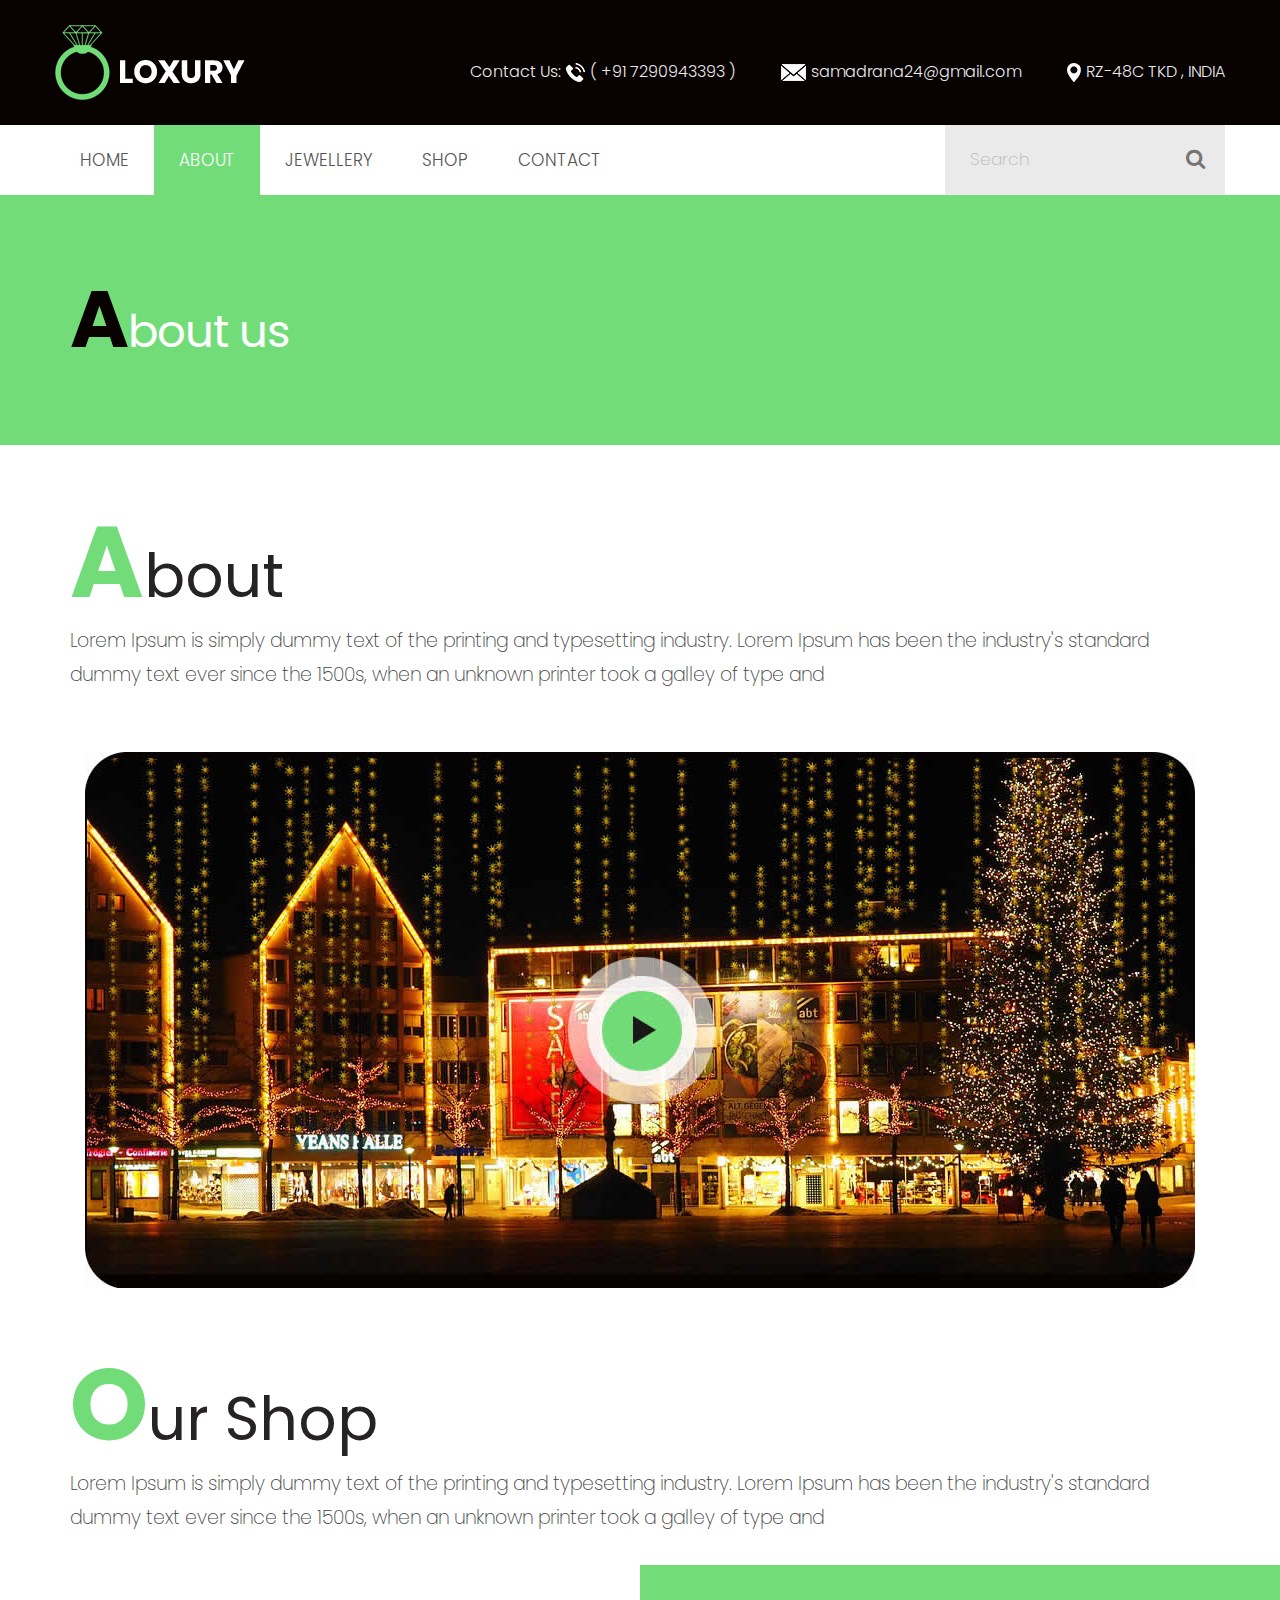
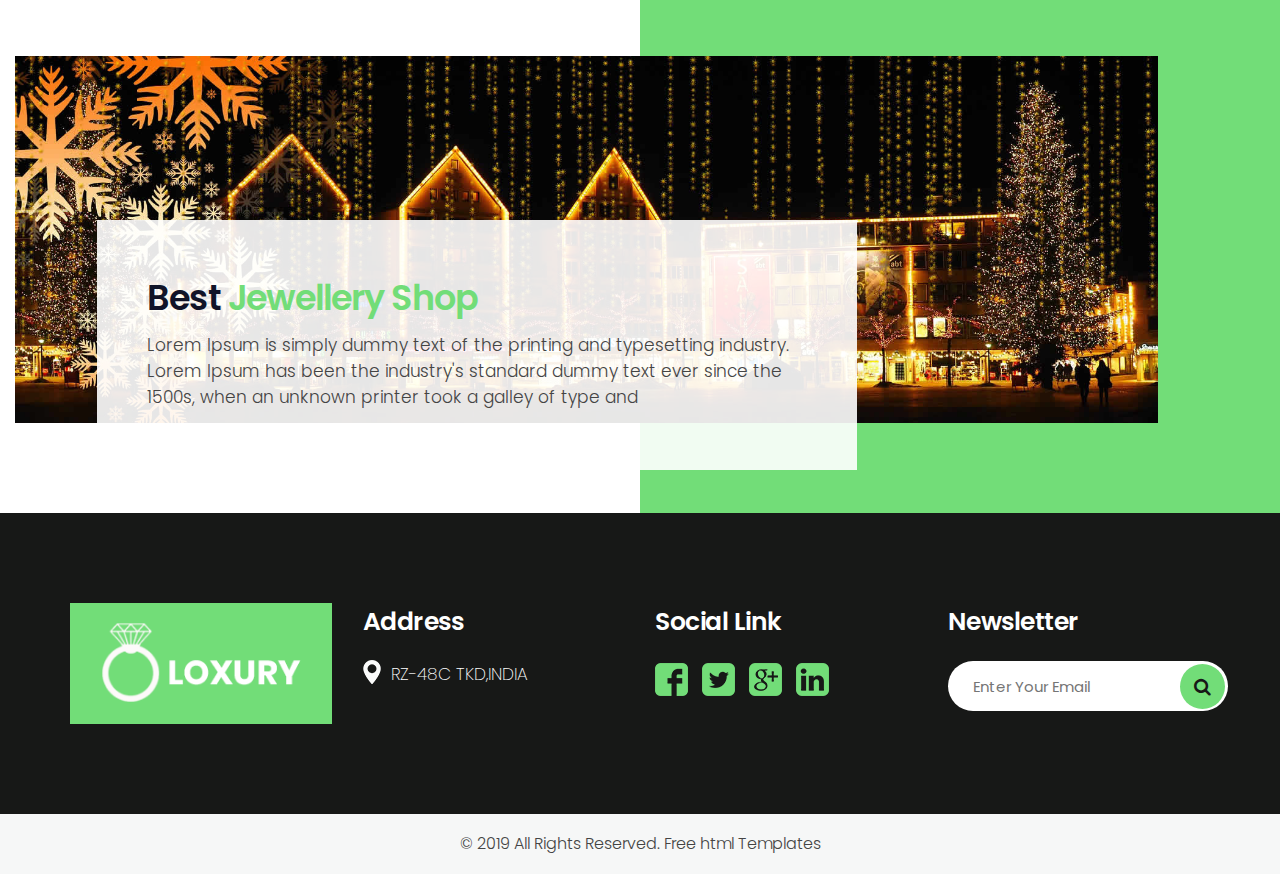
==== commit 16f49cf2: "contact change" ====
--- a/about.html
+++ b/about.html
@@ -54,9 +54,9 @@
                   <div class="full">
                       <div class="top_section_info">
                          <ul>
-                           <li>Contact Us: <img src="images/i1.png" alt="#" /> <a href="#">( +71 7569834142 )</a></li>
-                           <li><img src="images/i2.png" alt="#" /> <a href="#">honey@gmail.com</a></li>
-                           <li><img src="images/i3.png" alt="#" /> <a href="#">104 New york , USA</a></li>
+                           <li>Contact Us: <img src="images/i1.png" alt="#" /> <a href="#">( +91 7290943393 )</a></li>
+                           <li><img src="images/i2.png" alt="#" /> <a href="#">samadrana24@gmail.com</a></li>
+                           <li><img src="images/i3.png" alt="#" /> <a href="#">RZ-48C TKD , INDIA</a></li>
                         </ul>
                       </div>
                   </div>
@@ -201,7 +201,7 @@
                   <div class="address_infor">
                      <p> 
                         <span class="icon"><img src="images/location_icon.png" alt="#" /></span>
-                        <span class="addrs">104 New York , USA</span>
+                        <span class="addrs">RZ-48C TKD,INDIA</span>
                      </p>
                   </div>
                </div>
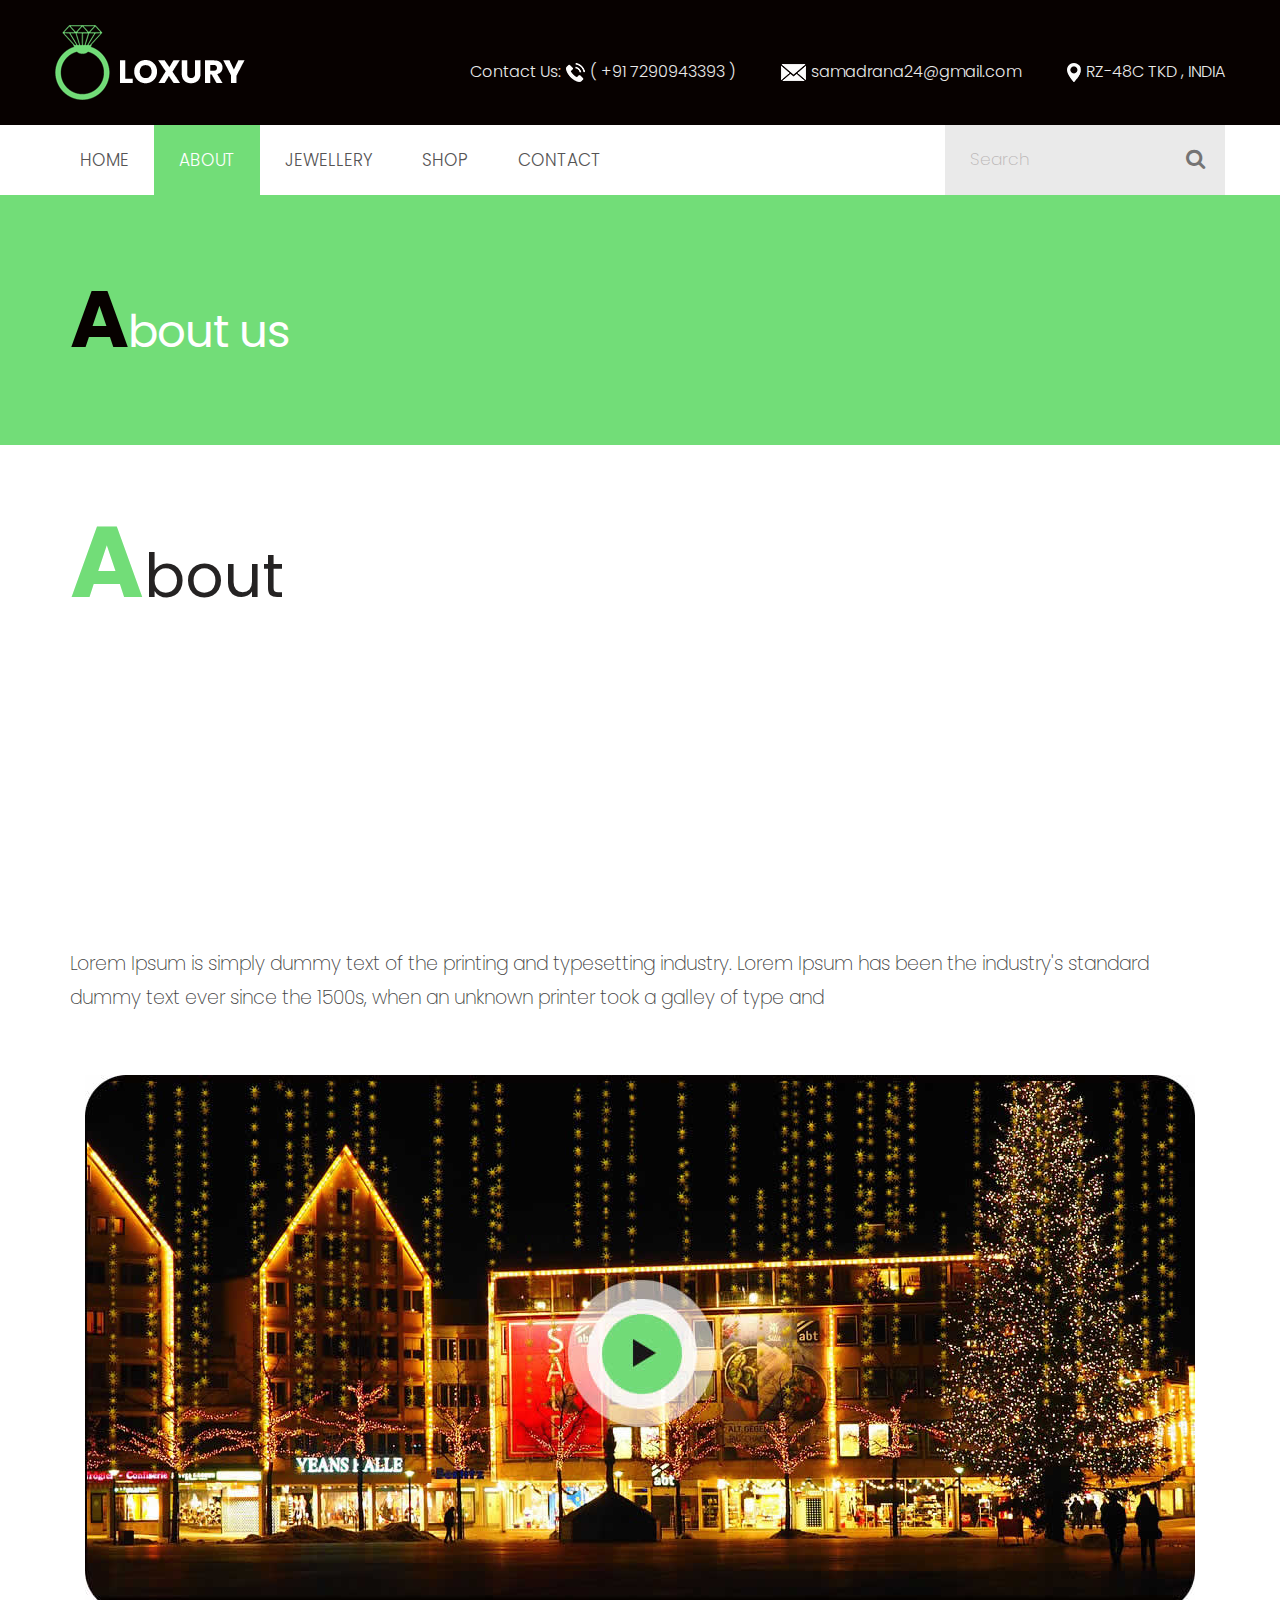
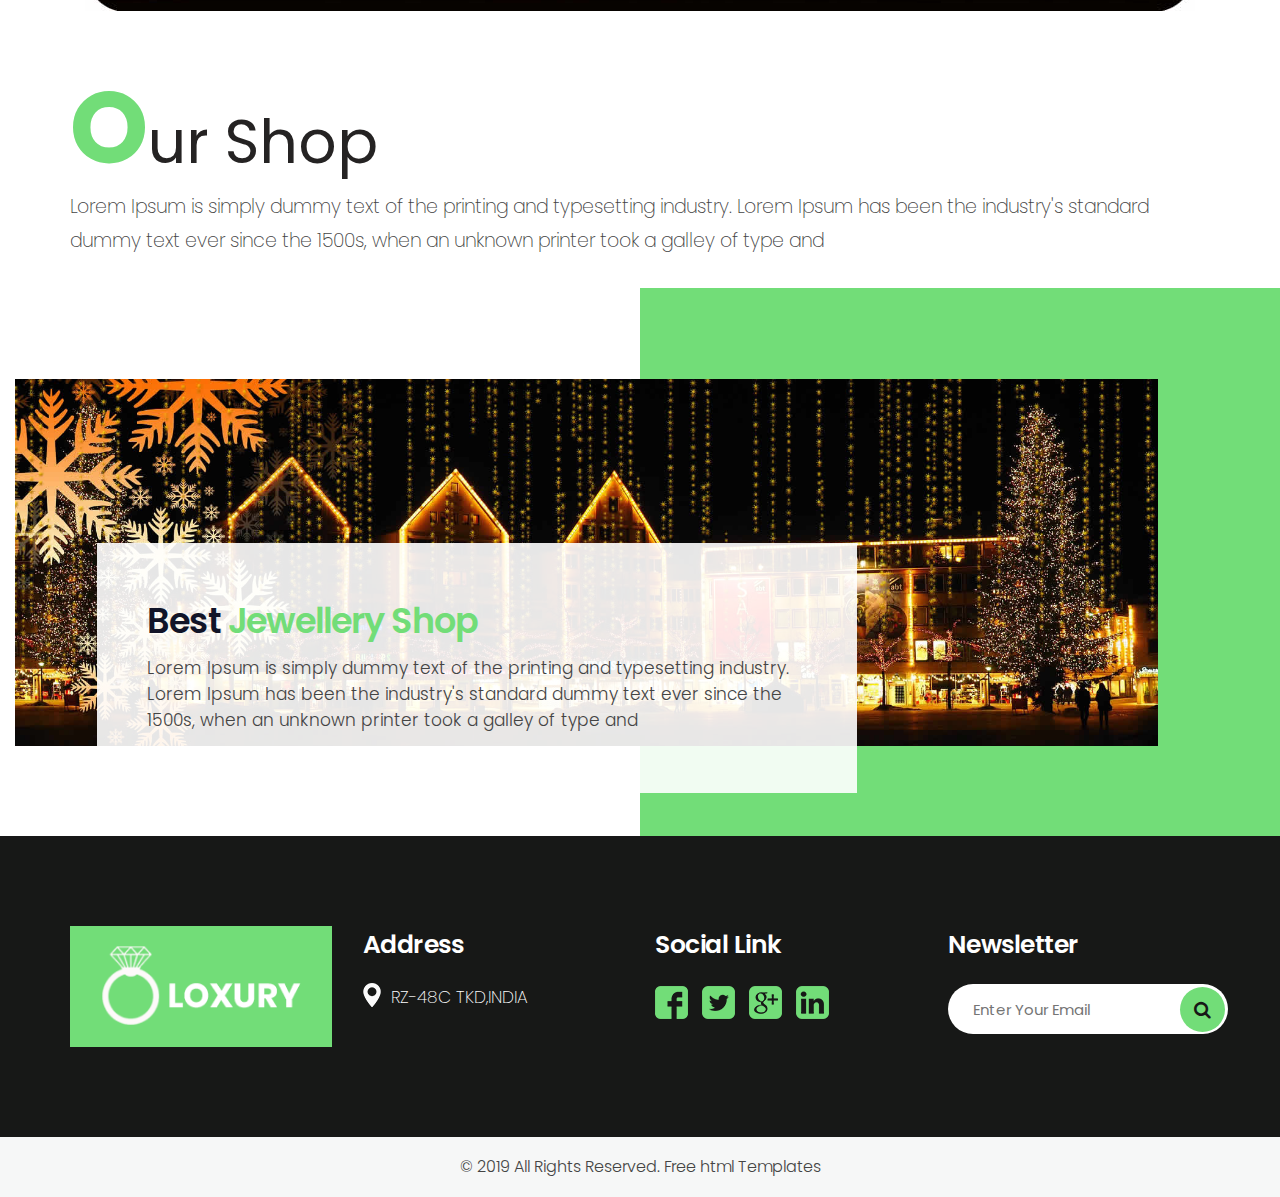
==== commit a28cfc80: "youtube video addition" ====
--- a/about.html
+++ b/about.html
@@ -136,6 +136,7 @@
                   <div class="full heading_s1">
                      <h2>About</h2>
                   </div>
+                  <iframe width="560" height="315" src="https://www.youtube.com/embed/Ps4aVpIESkc" frameborder="0" allow="accelerometer; autoplay; clipboard-write; encrypted-media; gyroscope; picture-in-picture" allowfullscreen></iframe>
                   <div class="full">
                      <p class="large">Lorem Ipsum is simply dummy text of the printing and typesetting industry. Lorem Ipsum has been the industry's standard dummy text ever since the 1500s, when an unknown printer took a galley of type and</p>
                   </div>
